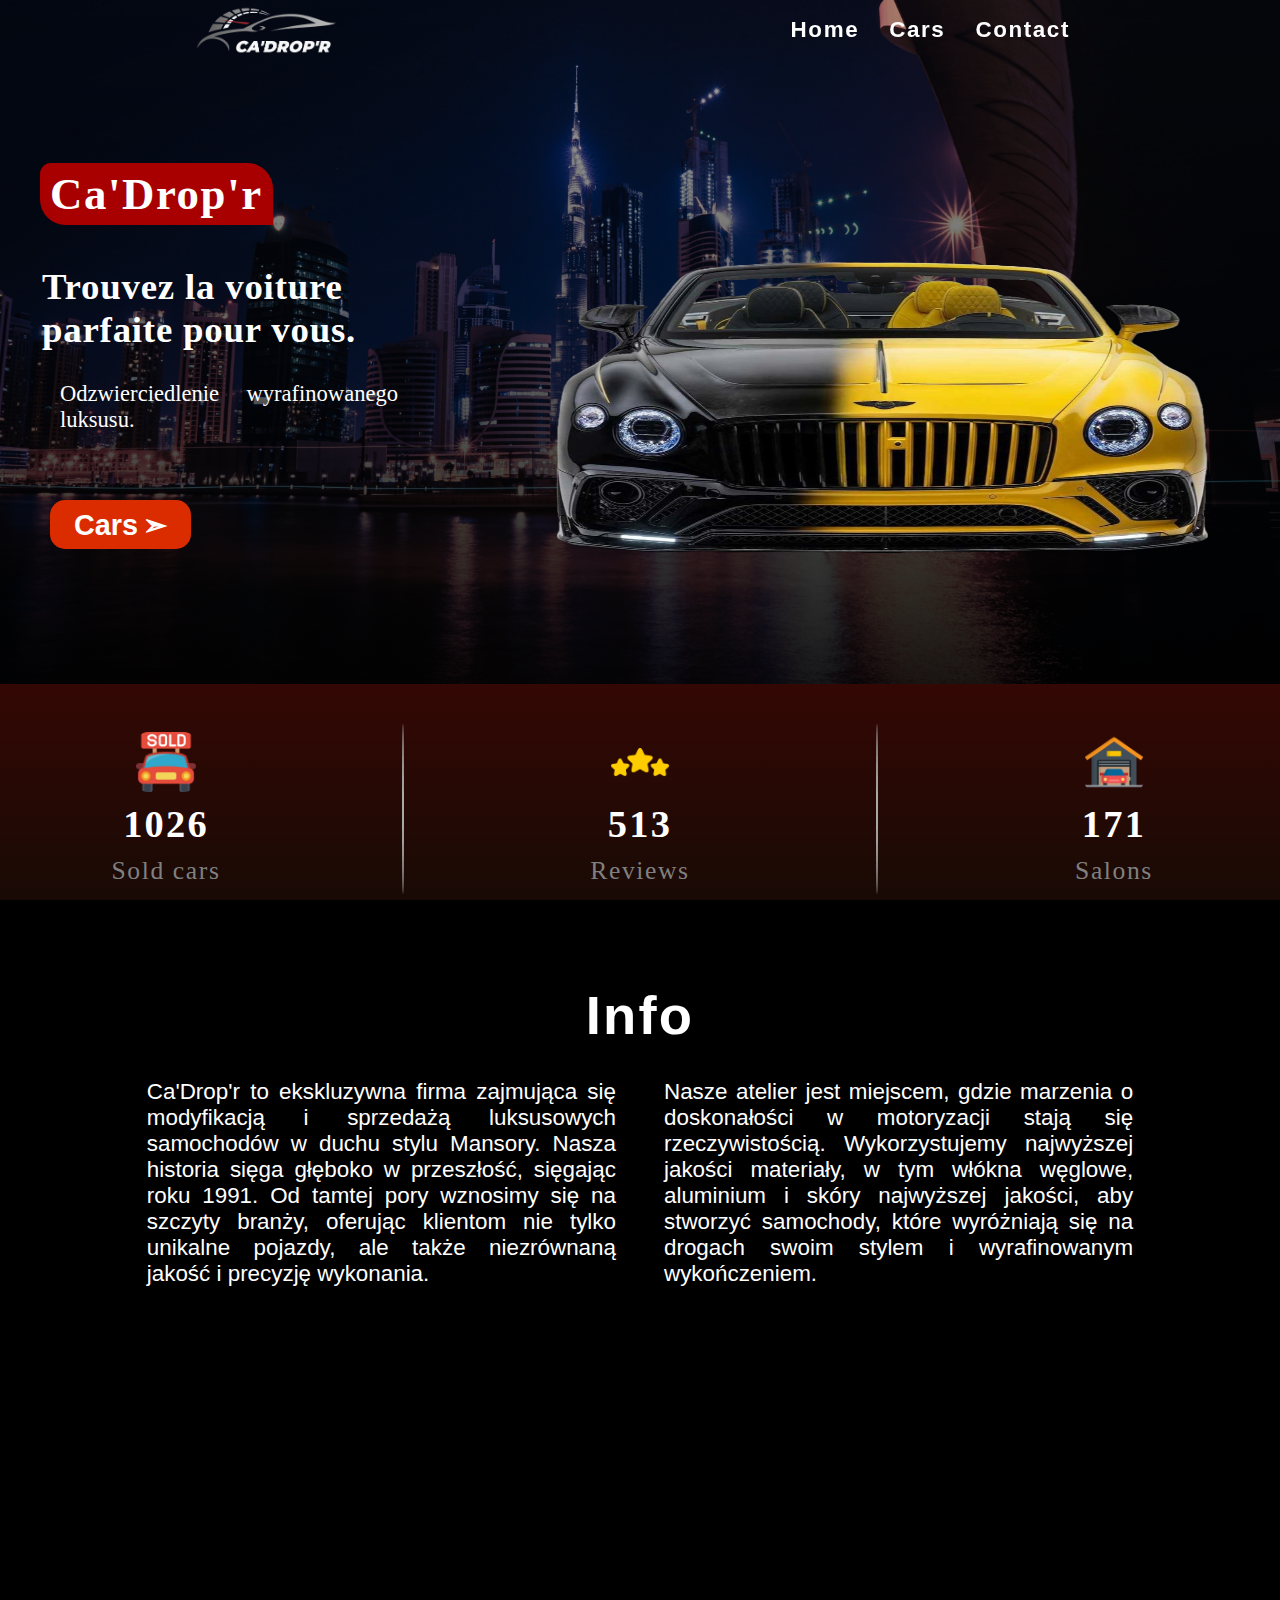
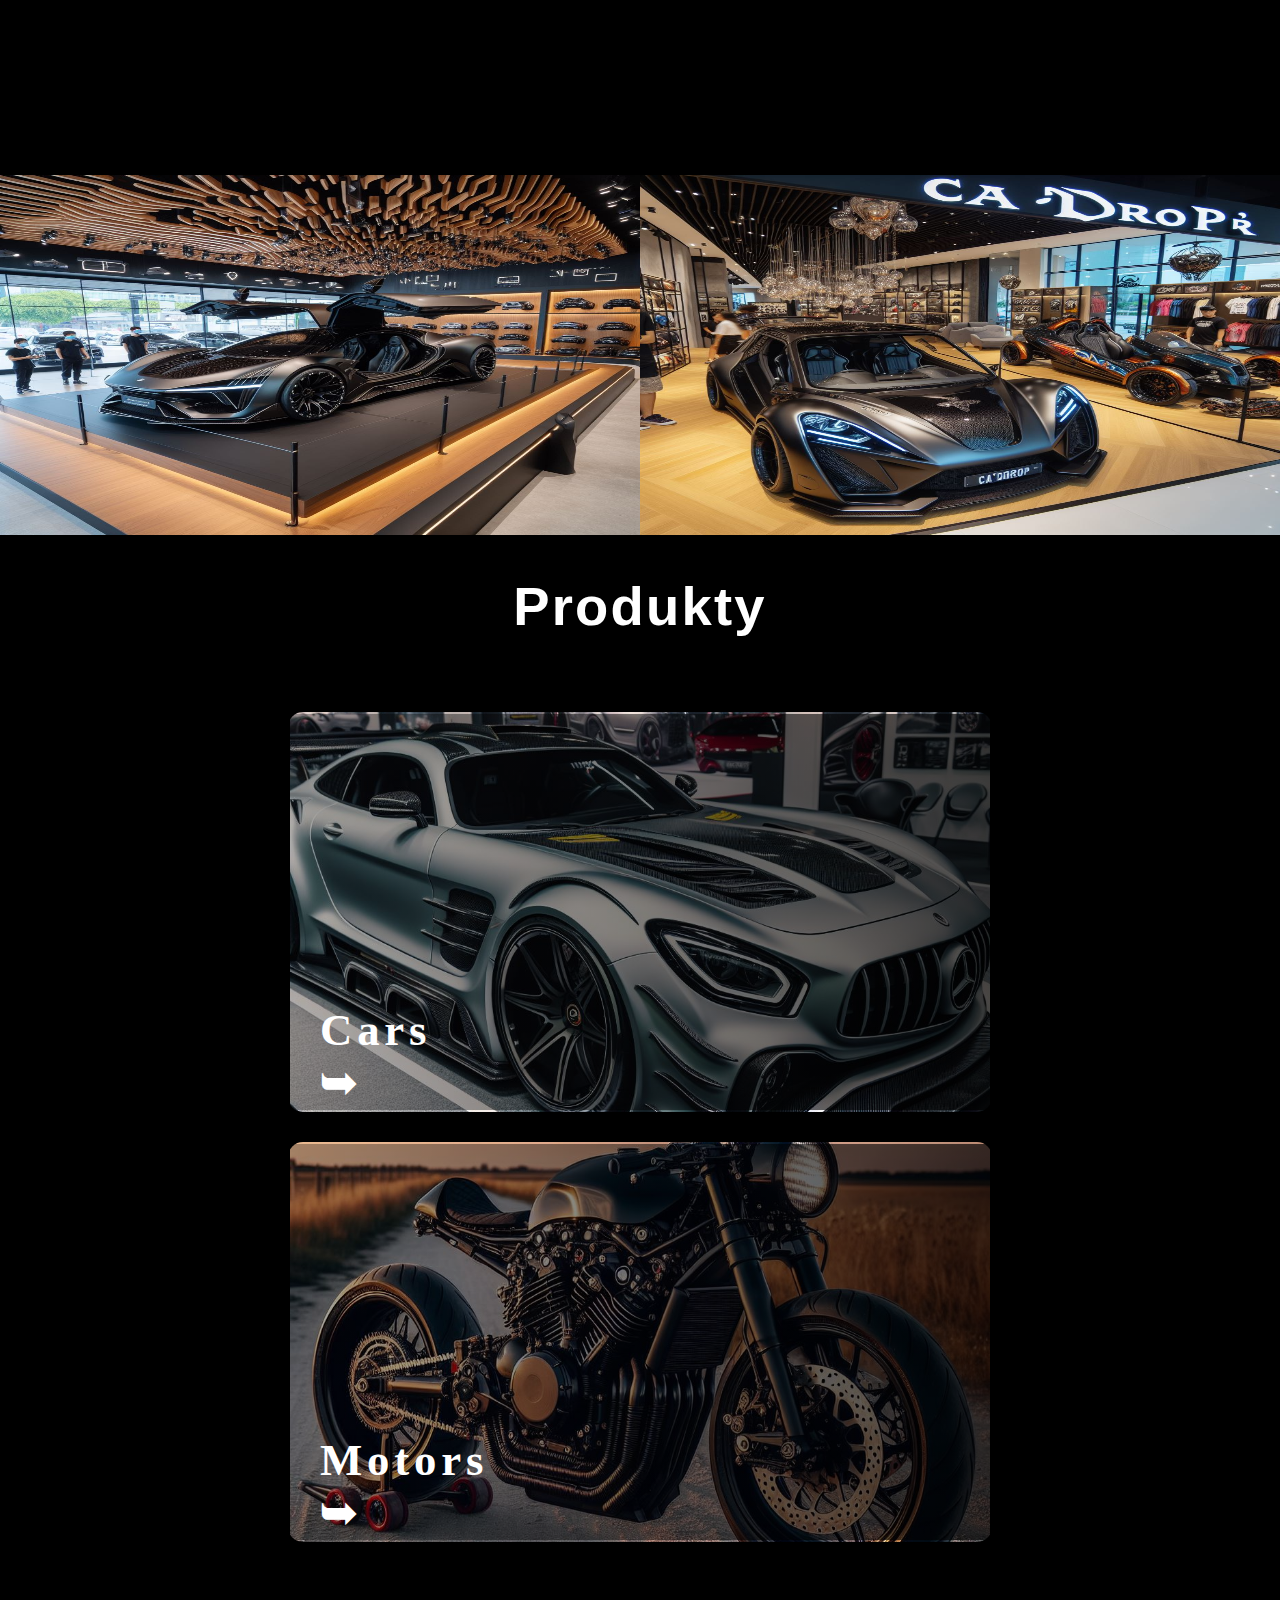
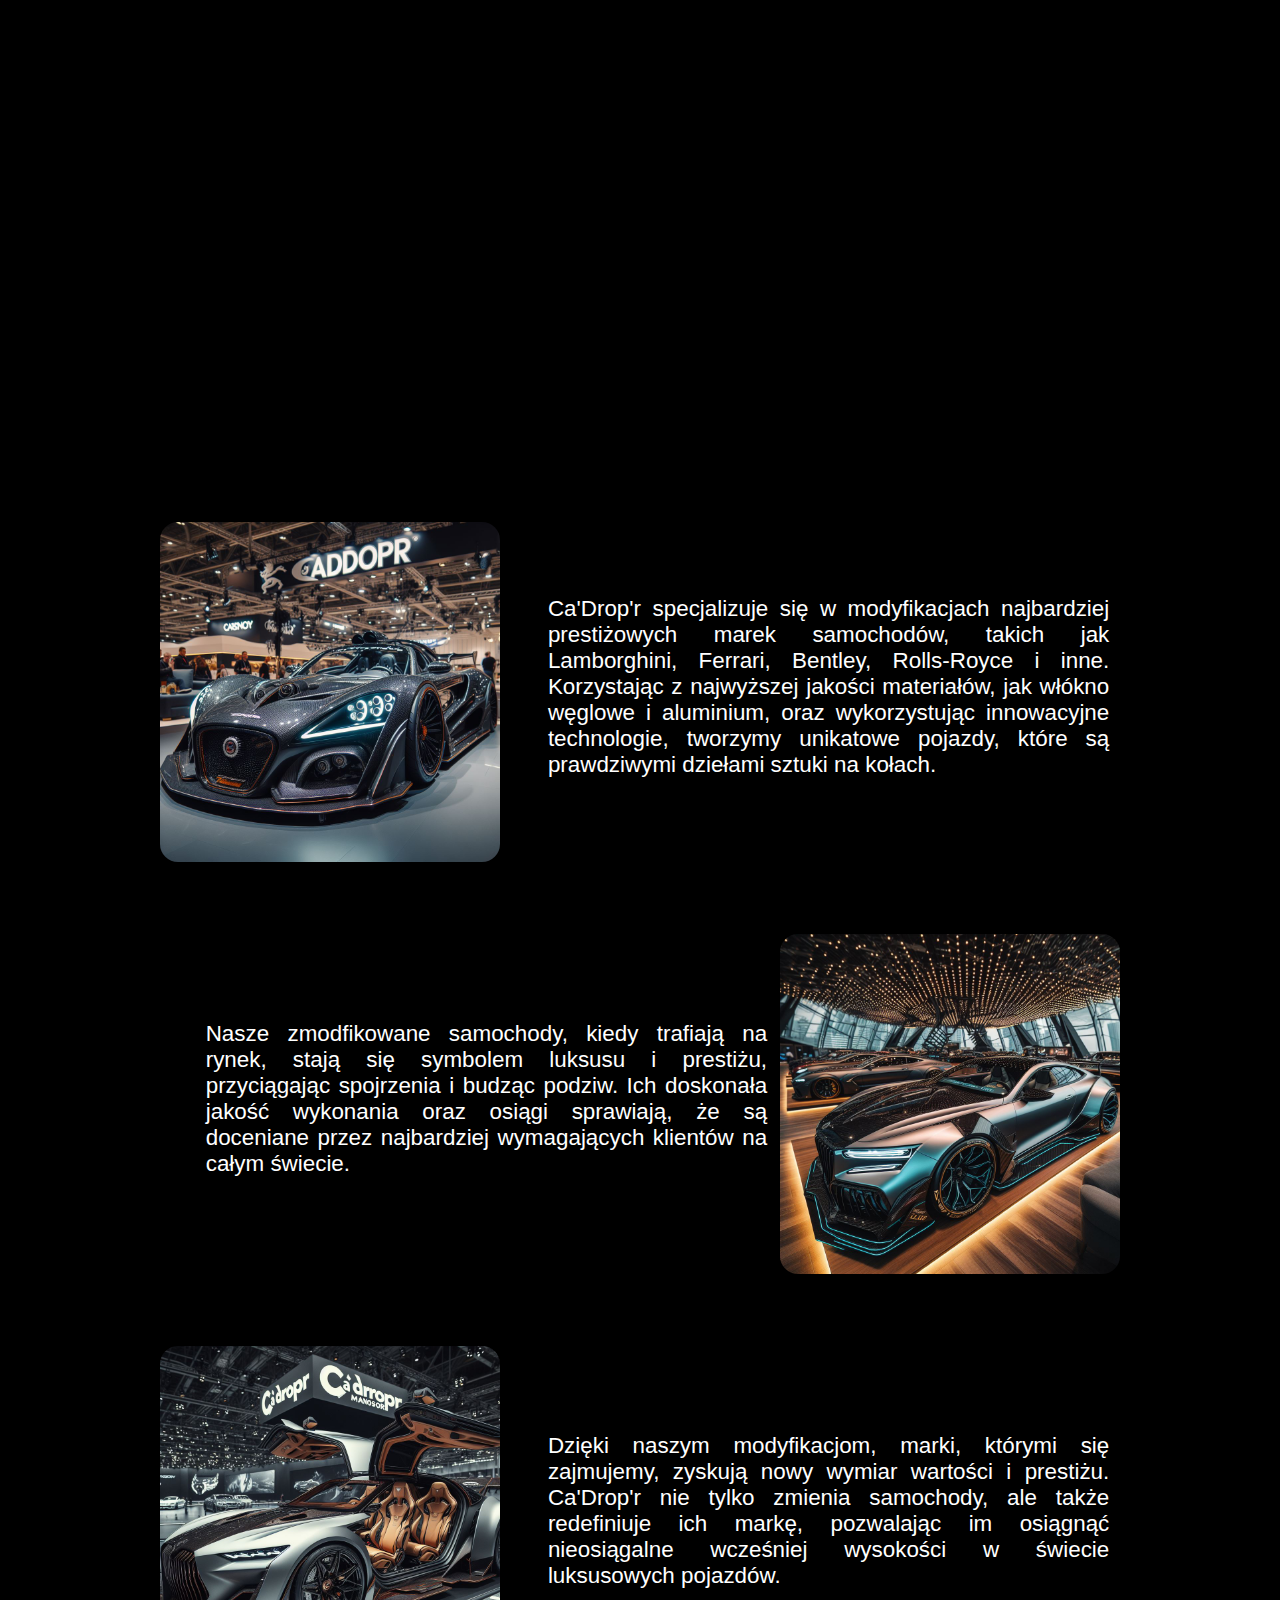
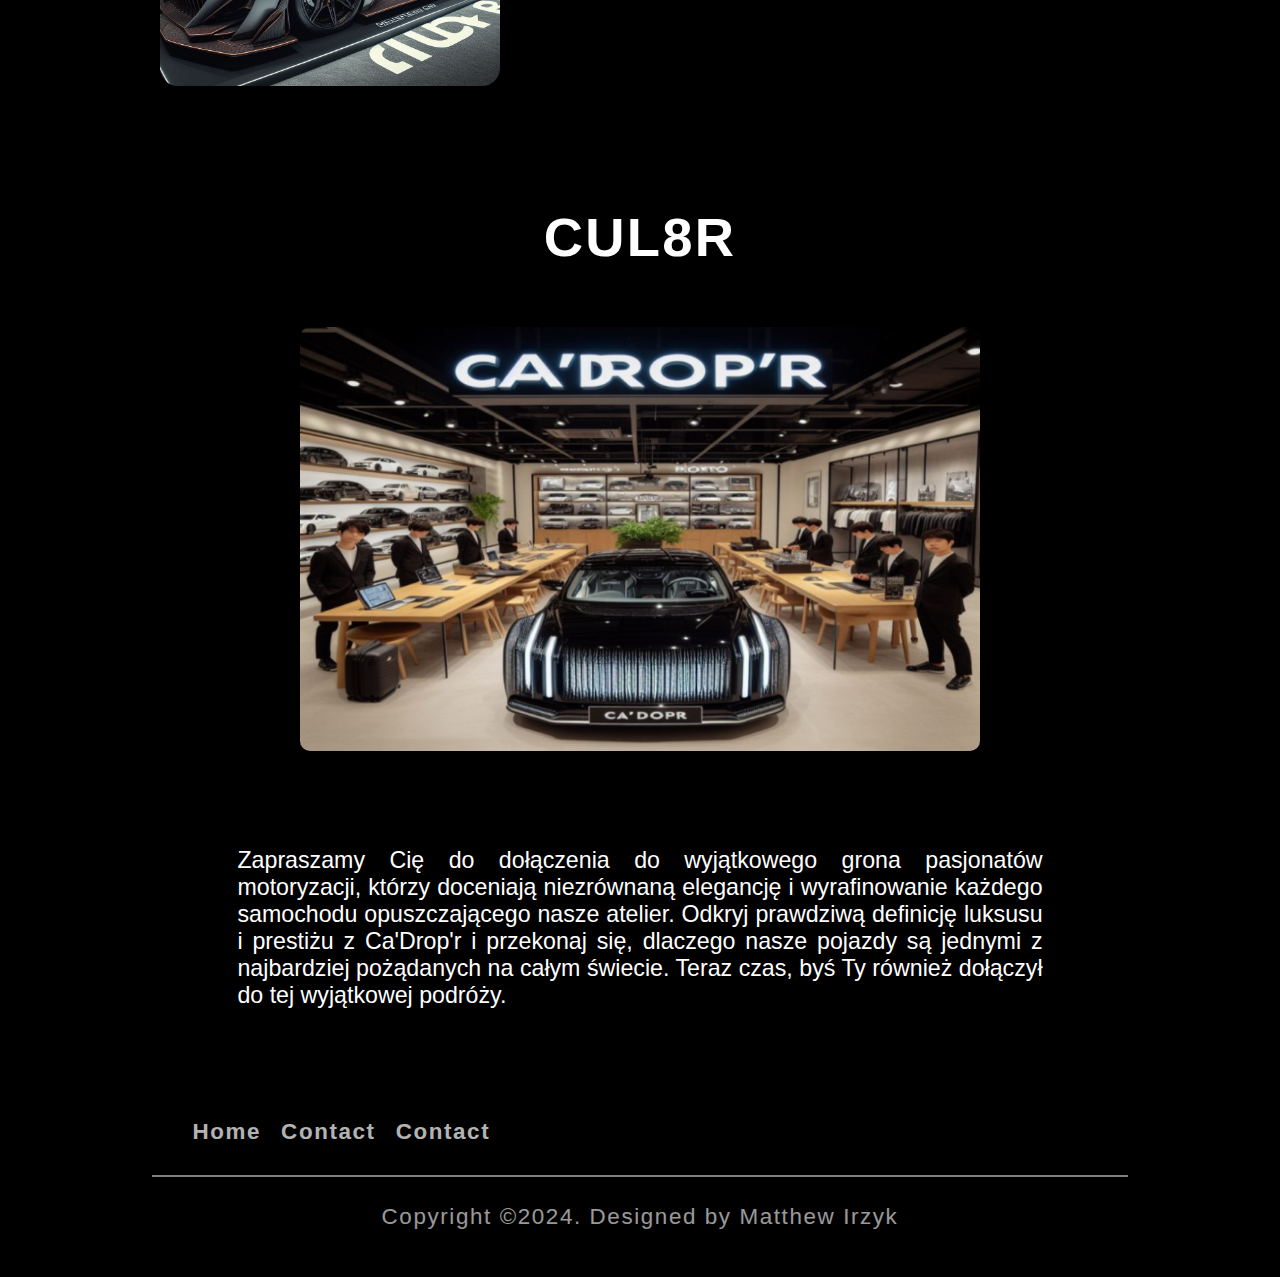
==== index.html @ cf21bd08 "Add new files" ====
<!DOCTYPE html>
<html lang="en">
<head>
    <meta charset="UTF-8">
    <meta name="viewport" content="width=device-width, initial-scale=1.0">
    <title>Ca'Drop'r</title>
    <link rel="stylesheet" href="./css/style.css">
    <link rel="stylesheet" href="./css/styleresp.css">
    <link rel="stylesheet" href="https://cdnjs.cloudflare.com/ajax/libs/font-awesome/6.4.0/css/all.min.css" integrity="sha512-iecdLmaskl7CVkqkXNQ/ZH/XLlvWZOJyj7Yy7tcenmpD1ypASozpmT/E0iPtmFIB46ZmdtAc9eNBvH0H/ZpiBw==" crossorigin="anonymous" referrerpolicy="no-referrer">
    <link rel="stylesheet" href="https://cdn.jsdelivr.net/npm/swiper@11/swiper-bundle.min.css" />
    <link rel="icon" href="./img/speedometer.png" type="image/icon">
</head>
<body>
    <div class="container">
        <header>
            <div class="in-header" id="new-heder">
                <div class="logo">
                    <a href="#"><img src="./img/wepik-modern-gradient-silver-car-service-logo-20240429182452XSgw.png" alt="loogoo"></a>
                </div>
                <nav>
                    <ul>
                        <li><a href="#baner">Home</a></li>
                        <li><a href="./samochdy/cars.html" target="_blank" rel="noopener noreferrer">Cars</a></li>
                        <li><a href="./contact/contact.html" target="_blank" rel="noopener noreferrer">Contact</a></li>
                    </ul>
                </nav>
            </div>
        </header>
        <main>
            <section id="baner">
                <div class="text-contr">
                    <h1>Ca'Drop'r</h1>
                    <h3>Trouvez la voiture parfaite pour vous.</h3>
                    <p>
                        Odzwierciedlenie wyrafinowanego luksusu.
                    </p>
                    <button><a href="./samochdy/cars.html"><span style="margin-right: 5px;">Cars</span>&#10147;</a></button>
                </div>
                <div class="cars-contr">
                    <div class="swiper mySwiper">
                        <div class="swiper-wrapper">
                          <div class="swiper-slide"><img src="./img/cars/Remove background project (5).png" alt="car" class="imgg" title="Źródło: https://www.motor1.com/news/626889/bentley-continental-gtc-mansory-vitesse/"></div>
                          <div class="swiper-slide"><img src="./img/cars/Remove background project (4).png" alt="car" class="imgg" title="Źródło: https://www.motor1.com/photos/824286/mercedes-maybach-s-class-by-mansory/#6771975_mercedes-maybach-s-class-by-mansory"></div>
                          <div class="swiper-slide"><img src="./img/cars/Remove background project (3).png" alt="car" class="imgg" title="Źródło: https://www.motor1.com/news/677776/porsche-911-turbo-s-mansory-body-kit-900-hp/"></div>
                          <div class="swiper-slide"><img src="./img/cars/Remove background project (2).png" alt="car" class="imgg" title="Źródło: https://www.motor1.com/photos/849678/mansory-mercedes-amg-sl63/#7188482_mansory-mercedes-amg-sl63"></div>
                          <div class="swiper-slide"><img src="./img/cars/Remove background project (1).png" alt="car" class="imgg" title="Źródło: https://www.motor1.com/photos/849002/mansory-mercedes-amg-gt63-s-e-performance/#7179488_mansory-mercedes-amg-gt63-s-e-performance"></div>
                          <div class="swiper-slide"><img src="./img/cars/Remove background project.png" alt="car" title="Źródło: https://www.motor1.com/photos/847639/mansory-gronos-coupe-evo-c-mercedes-benz-g-class/#7160563_mansory-gronos-coupe-evo-c-mercedes-benz-g-class"></div>
                        </div>
                    </div>
                </div>
            </section>
            <section id="opis">
                <div class="card-exp">
                    <img src="./img/sold.png" alt="icon">
                    <h1 data-target="3647" class="obc-liczb"></h1>
                    <p>sold cars</p>
                </div>
                <span class="line"></span>
                <div class="card-exp">
                    <img src="./img/star-rating.png" alt="icon">
                    <h1 data-target="1471" class="obc-liczb"></h1>
                    <p>reviews</p>
                </div>
                <span class="line"></span>
                <div class="card-exp">
                    <img src="./img/garage.png" alt="icon">
                    <h1 data-target="173" class="obc-liczb"></h1>
                    <p>salons</p>
                </div>
            </section>
            <section id="opis-2">
                <div class="text-contr-2">
                    <iframe width="580" height="335" style="border-radius: 20px; margin-right: 2.1rem;" src="https://www.youtube.com/embed/uajOhQrhIsw?si=aC0SCKJMmQiLfGzF" title="YouTube video player" frameborder="0" allow="accelerometer; autoplay; clipboard-write; encrypted-media; gyroscope; picture-in-picture; web-share" referrerpolicy="strict-origin-when-cross-origin" allowfullscreen></iframe>
                    <div class="right-opis">
                        <div class="title">
                            <h1>Info</h1>
                        </div>
                        <div class="opis-place-r">
                            <div class="frst-txt">
                                <p>Ca'Drop'r to ekskluzywna firma zajmująca się modyfikacją i sprzedażą luksusowych samochodów w duchu stylu Mansory. 
                                    Nasza historia sięga głęboko w przeszłość, sięgając roku 1991. Od tamtej pory wznosimy się na szczyty branży, 
                                    oferując klientom nie tylko unikalne pojazdy, ale także niezrównaną jakość i precyzję wykonania.
                                </p>
                            </div>
                            <div class="secnd-txt">
                                <p>Nasze atelier jest miejscem, gdzie marzenia o doskonałości w motoryzacji stają się rzeczywistością. 
                                    Wykorzystujemy najwyższej jakości materiały, w tym włókna węglowe, aluminium i skóry najwyższej jakości, 
                                    aby stworzyć samochody, które wyróżniają się na drogach swoim stylem i wyrafinowanym wykończeniem.
                                </p>
                            </div>
                        </div>
                    </div>
                </div>
            </section>
            <section id="photo-see">
                <div class="photo-cnt-aut">
                    <img src="./img/crdr1.jpg" alt="car">
                    <img src="./img/crdr2.jpg" alt="car">
                    <img src="./img/crdr4.jpg" alt="car" class="car-photo-w">
                </div>
            </section>
            <section id="products">
                <div class="title">
                    <h1>Produkty</h1>
                </div>
                <div class="card-produkt">
                    <div class="card-car c-c-1">
                        <a href="./samochdy/cars.html" target="_blank" rel="noopener noreferrer">
                            <h1>Cars <br>&#10149;</h1>
                        </a>
                    </div>
                    <div class="card-car c-c-2">
                        <a href="./loading/load.html" target="_blank" rel="noopener noreferrer">
                            <h1>Motors <br>&#10149;</h1>
                        </a>
                    </div>
                </div>
            </section>
            <section id="stck-phot"></section>
            <section id="opis-gl">
                <div class="op-ct-cont">
                    <div class="imge">
                        <img src="./img/cardropr11.jpg" alt="car">
                    </div>
                    <div class="texte">
                        <p>
                            Ca'Drop'r specjalizuje się w modyfikacjach najbardziej prestiżowych marek samochodów,
                            takich jak Lamborghini, Ferrari, Bentley, Rolls-Royce i inne. Korzystając z najwyższej 
                            jakości materiałów, jak włókno węglowe i aluminium, oraz wykorzystując innowacyjne technologie, 
                            tworzymy unikatowe pojazdy, które są prawdziwymi dziełami sztuki na kołach.
                        </p>
                    </div>
                </div>
                <div class="op-ct-cont op-ct-c-revers">
                    <div class="texte">
                        <p>
                            Nasze zmodfikowane samochody, kiedy trafiają na rynek, 
                            stają się symbolem luksusu i prestiżu, przyciągając spojrzenia i budząc podziw. 
                            Ich doskonała jakość wykonania oraz osiągi sprawiają, że są doceniane przez 
                            najbardziej wymagających klientów na całym świecie.
                        </p>
                    </div>
                    <div class="imge">
                        <img src="./img/cardropr12.jpg" alt="car">
                    </div>
                </div>
                <div class="op-ct-cont">
                    <div class="imge">
                        <img src="./img/cardropr13.jpg" alt="car">
                    </div>
                    <div class="texte">
                        <p>
                            Dzięki naszym modyfikacjom, marki, którymi się zajmujemy, zyskują nowy wymiar wartości i prestiżu. 
                            Ca'Drop'r nie tylko zmienia samochody, ale także redefiniuje ich markę, pozwalając im osiągnąć nieosiągalne
                             wcześniej wysokości w świecie luksusowych pojazdów.
                        </p>
                    </div>
                </div>
            </section>
            <section id="opis-2" class="oth-bck-o-2">
                <div class="title">
                    <h1>CUL8R</h1>
                </div>
                <div class="text-contr-2" style="gap: 6rem;">
                    <div class="frst-txt thrt-txt">
                        <p style="font-size: 1.45rem;">Zapraszamy Cię do dołączenia do wyjątkowego grona pasjonatów motoryzacji, 
                            którzy doceniają niezrównaną elegancję i wyrafinowanie każdego samochodu opuszczającego nasze atelier.
                             Odkryj prawdziwą definicję luksusu i prestiżu z Ca'Drop'r i przekonaj się, dlaczego nasze pojazdy są 
                             jednymi z najbardziej pożądanych na całym świecie. Teraz czas, byś Ty również dołączył do tej wyjątkowej 
                             podróży.
                        </p>
                    </div>
                    <div class="img-ctr-2">
                        <img src="./img/crdr3.jpg" alt="us">
                    </div>
                </div>
            </section>
        </main>
        <footer id="foter">
            <div class="navigation-row">
                <div class="navigation-f">
                    <ul>
                        <li><a href="#baner">Home</a></li>
                        <li><a href="./samochdy/cars.html" target="_blank" rel="noopener noreferrer">Contact</a></li>
                        <li><a href="./contact/contact.html" target="_blank" rel="noopener noreferrer">Contact</a></li>
                    </ul>
                </div>
                <div class="socials">
                    <a href="https://pl-pl.facebook.com/" target="_blank" rel="noopener noreferrer"><i class="fa-brands fa-facebook"></i></a>
                    <a href="https://www.instagram.com/matih3w/" target="_blank" rel="noopener noreferrer"><i class="fa-brands fa-instagram"></i></a>
                    <a href="https://github.com/MattH3w123" target="_blank" rel="noopener noreferrer"><i class="fa-brands fa-github"></i></a>
                </div>
            </div>
            <div class="copyright">
                <hr>
                <p>Copyright &#169;2024. Designed by Matthew Irzyk</p>
            </div>
        </footer>
    </div>
    <script src="https://cdn.jsdelivr.net/npm/swiper@11/swiper-bundle.min.js"></script>
    <script>
        var swiper = new Swiper(".mySwiper", {
            spaceBetween: 30,
            centeredSlides: true,
            loop: true,
            autoplay: {
                delay: 2500,
                disableOnInteraction: false,
            },
        });

        window.addEventListener("scroll", function() {
        var heder = document.getElementById("new-heder");
        var scrollPosition = window.scrollY;
        
            if (scrollPosition > 70) {
                heder.classList.add("better-h");
            } else {
                    heder.classList.remove("better-h");
            }
        });
        
        document.addEventListener("DOMContentLoaded", function() {
            const counters = document.querySelectorAll('.obc-liczb');
            const speed = 700;

            counters.forEach(counter => {
                const updateCount = () => {
                    const target = +counter.getAttribute('data-target');
                    const count = +counter.innerText;

                    const inc = target / speed;

                    if (count < target) {
                        counter.innerText = Math.ceil(count + inc);
                        setTimeout(updateCount, 1);
                    } else {
                        counter.innerText = target;
                    }
                };

                updateCount();
            });
        });

        var imggL = document.querySelectorAll("imgg");

        imggL.forEach(function(imgg, index) {
            imgg.addEventListener("mouseover", function() {
                setTimeout(function() {
                    imgg.title = title[index];
                }, 1);
            });

            imgg.addEventListener("mouseout", function() {
            imgg.title = "";
            });
        });
    </script>
</body>
</html>
---- css/style.css ----
* {
    padding: 0;
    margin: 0;
    box-sizing: border-box;
}

html {
    scroll-behavior: smooth;
    overflow-x: hidden;
}

::-webkit-scrollbar {
    width: 8px;
}

::-webkit-scrollbar-track {
    background-color: black;
    box-shadow: inset 0 0 6px grey;
}

::-webkit-scrollbar-thumb {
    background-color: rgb(75, 75, 75);
    border-radius: 10px;
}

::-webkit-scrollbar-thumb:hover {
    background-color: rgb(151, 151, 151);
}

body {
    background-color: rgb(0, 0, 0);
}

.conatiner {
    width: 100%;
    height: 100vh;
}

header {
    width: 100%;
    height: 60px;
    display: flex;
    justify-content: center;
    align-items: center;
    gap: 50px;
    z-index: 999;
    position: fixed;
    top: 0;
}

.in-header {
    width: 100%;
    height: 60px;
    display: flex;
    justify-content: space-around;
    align-items: center;
    gap: 50px;
    background-color: transparent;
    padding: 0px 1px;
    transition: .3s ease;
}

.better-h {
    width: 65%;
    margin: 16px 0px 0px 0px;
    justify-content: space-between;
    padding: 0px 100px;
    border-radius: 24px;
    background-color: rgba(0, 0, 0, .7);
    backdrop-filter: saturate(180%) blur(4px);
}

.logo a img {
    display: block;
    width: auto;
    height: 50px;
    margin: 5px 0px;
    position: relative;
    object-position: center;
    opacity: 1;
    transition: .27s ease;
}

.logo a img:hover {
    opacity: .7;
}

nav ul {
    width: auto;
    height: auto;
    display: flex;
    justify-content: center;
    align-items: center;
}

nav ul li {
    list-style: none;
}

nav ul li a {
    font-family: 'Poppins', sans-serif;
    width: auto;
    height: 60px;
    padding: 0px 15px;
    display: flex;
    justify-content: center;
    align-items: center;
    font-size: 1.4rem;
    font-weight: 600;
    letter-spacing: .1rem;
    color: white;
    background-color: transparent;
    transition: all .3s ease-in;
    opacity: 1;
    text-decoration: none;
}

nav ul li a:hover {
    opacity: .8;
    background-color: rgba(0, 0, 0, .6);
}

main {
    width: 100%;
    height: auto;
}

section {
    width: 100%;
    min-height: 30vh;
    display: flex;
    flex-direction: column;
    justify-content: center;
    align-items: center;
    padding: 40px 0px 30px 0px;
}

section#baner {
    height: 76vh;
    display: flex;
    flex-direction: row;
    justify-content: center;
    align-items: center;
    padding: 60px 20px 40px 20px;
    gap: 90px;
    background: linear-gradient(to bottom, rgba(0, 0, 0, .3), rgba(0, 0, 0, .89)), url(../img/luxury.jpg);
    background-position: center 56%;
    background-repeat: no-repeat;
    background-size: cover;
    position: relative;
}

.text-contr {
    width: 29rem;
    height: auto;
    display: flex;
    flex-direction: column;
    justify-content: center;
    align-items: flex-start;
    gap: 10px;
    background-color: transparent;
    padding: 30px 20px;
}

.text-contr h1 {
    color: white;
    font-weight: 600;
    font-size: 2.8rem;
    letter-spacing: .1rem;
    padding: 5px 10px;
    background-color: rgb(168, 0, 0);
    border-radius: .7rem 1.6rem 0rem 1.6rem;
    margin-bottom: 30px;
}

.text-contr h3 {
    color: white;
    padding: 0px 0px 20px 2px;
    font-size: 2.3rem;
    font-weight: 600;
    letter-spacing: 0.05rem;
}

.text-contr p {
    color: rgb(255, 255, 255);
    font-weight: 500;
    font-size: 1.41rem;
    text-align: justify;
    padding: 0px 0px 25px 20px;
}

.text-contr button {
    width: auto;
    height: auto;
    border: none;
    outline: none;
    border-radius: 10px 23px 19px 15px;
    margin: 40px 0px 0px 10px;
    align-items: center;
    background-color: transparent;
}

.text-contr button a {
    width: 100%;
    height: 100%;
    text-decoration: none;
    padding: .55rem 1.5rem;
    color: white;
    background-color: rgb(219, 44, 0);
    border-radius: 15px 15px 15px 15px;
    opacity: 1;
    font-size: 1.8rem;
    font-weight: 600;
    transition: .1s ease-in;
}

.text-contr button a:hover {
    background-color: rgb(124, 25, 0);
    border-radius: 0px 35px 0px 35px;
}

.cars-contr {
    width: 47rem;
    height: 28rem;
    display: flex;
    justify-content: end;
    align-items: center;
    margin-top: 80px;
}

.swiper {
    width: 93%;
    height: 100%;
    border-radius: 10px;
}

.swiper-slide img {
    display: block;
    width: 100%;
    height: 100%;
    object-position: center;
    border-radius: 10px;
    transform: scale(1.05);
}

section#opis {
    background: linear-gradient(to bottom,  #870000, #190a05);
    background-attachment: fixed;
    display: flex;
    flex-direction: row;
    justify-content: center;
    align-items: center;
    gap: 7rem;
    min-height: 20vh;
}

.card-exp {
    width: 15.5rem;
    height: auto;
    display: flex;
    justify-content: center;
    flex-direction: column;
    align-items: center;
    gap: 10px;
}

.card-exp img {
    display: block;
    width: auto;
    height: 60px;
    border-radius: 20%;
    position: relative;
    object-position: center;
}

.card-exp .obc-liczb {
    color: white;
    font-size: 2.4rem;
    font-weight: 600;
    letter-spacing: .14rem;
    animation: count 2s ease-in-out forwards;
}

@keyframes count {
    from {
        opacity: 0;
    }
    to {
        opacity: 1;
    }
}


.card-exp p {
    color: grey;
    font-size: 1.6rem;
    letter-spacing: .1rem;
}

.card-exp p::first-letter {
    text-transform: uppercase;
}

span.line {
    height: 170px;
    border: 1px solid rgb(168, 168, 168);
    width: 1px;
    border-radius: 50%;
}

section#opis-2 {
    background: linear-gradient(to bottom,  #870000, #190a05);
    background-repeat: no-repeat;
    background-size: cover;
    background-attachment: fixed;
    display: flex;
    flex-direction: column;
    justify-content: flex-start;
    align-items: center;
    gap: 3rem;
    min-height: 50vh;
}

.oth-bck-o-2 {
    background: linear-gradient(to bottom, rgba(0, 0, 0, .3), rgba(0, 0, 0, .5)), url(../img/17569318_SL_092920_35860_04.jpg);
    background-position: center;
    background-repeat: no-repeat;
    background-size: cover;
    position: relative;
}

.right-opis {
    width: 55%;
    height: auto;
    display: flex;
    justify-content: center;
    flex-direction: column;
    align-items: center;
    gap: 2rem;
    padding: 10px;
}

.opis-place-r {
    width: 100%;
    height: auto;
    display: flex;
    flex-direction: row;
    justify-content: center;
    align-items: center;
    gap: 3rem;
}

.title {
    color: white;
    font-size: 1.7rem;
    font-weight: 600;
    letter-spacing: .14rem;
    font-family: 'Poppins', sans-serif;
}

.text-contr-2 {
    width: auto;
    height: auto;
    display: flex;
    flex-direction: row;
    justify-content: center;
    align-items: center;
    gap: 3rem;
    padding: 10px 11px;
}

.text-contr-2 .thrt-txt {
    width: 33%;
}


.frst-txt, .secnd-txt p {
    color: rgb(255, 255, 255);
    font-size: 1.4rem;
    text-align: justify;
    font-family: 'Poppins', sans-serif;
}

.frst-txt, .secnd-txt {
    height: auto;
    width: 49%;
}

.img-ctr-2 {
    width: 32%;
    height: auto;
    display: flex;
    justify-content: center;
    align-items: center;
}

.img-ctr-2 img {
    position: relative;
    object-fit: cover;
    object-position: center;
    width: 100%;
    height: auto;
    display: block;
    border-radius: 10px;
    box-shadow: rgba(0, 0, 0, 0.15) 1.95px 1.95px 2.6px;
    transition: .3s ease;
}

.img-ctr-2 img:hover {
    transform: scale(1.05);
}

section#stck-phot {
    height: 50vh;
    background: linear-gradient(to bottom, rgba(0, 0, 0, .3), rgba(0, 0, 0, .6)), url(../img/mnacrard.jpg);
    background-position: center;
    background-repeat: no-repeat;
    background-size: cover;
    position: relative;
    background-attachment: fixed;
}

section#products {
    min-height: 60vh;
    background: linear-gradient(to bottom, rgba(0, 0, 0, .3), rgba(0, 0, 0, .6)), url(../img/bmw-m4-headlight.jpg);
    background-position: center;
    background-repeat: no-repeat;
    background-size: cover;
    position: relative;
    background-attachment: fixed;
    display: flex;
    gap: 4rem;
    flex-direction: column;
    justify-content: flex-start;
    align-items: center;
}

.card-produkt {
    width: 80rem;
    min-height: 10rem;
    padding: 10px 5px 30px 5px;
    display: grid;
    grid-template-columns: auto auto;
    grid-gap: 10px 140px;
    justify-content: center;
    align-items: center;
}

.card-car a {
    width: 38rem;
    min-height: 400px;
    border-radius: 15px;
    border: 2px solid transparent;
    display: flex;
    flex-direction: column;
    justify-content: flex-end;
    align-items: flex-start;
    gap: 5px;
    overflow: hidden;
    transition: all .24s ease-in-out;
    text-decoration: none;
}

.c-c-1 a {
    background: linear-gradient(to right, rgba(0, 0, 0, .3), rgba(0, 0, 0, .7)), url(../img/carar.jpg);
    background-position: center;
    background-repeat: no-repeat;
    background-size: cover;
    position: relative;
}


.c-c-2 a {
    background: linear-gradient(to right, rgba(0, 0, 0, .3), rgba(0, 0, 0, .7)), url(../img/mototro.jpg);
    background-position: center;
    background-repeat: no-repeat;
    background-size: cover;
    position: relative;
}

.card-car a:hover {
    border: 2px solid goldenrod;
    transform: scale(1.05);
}

.card-car a::before,
.card-car a::after {
    content: '';
    position: absolute;
    width: 100%;
    height: auto;
    pointer-events: none;
    z-index: -1;
}

.card-car a::before {
    top: 0;
    left: 0;
    background: inherit;
    border-radius: inherit;
    transform: scale(1);
    transition: transform 0.24s ease-in-out;
}

.card-car a:hover::before {
    transform: scale(1.05);
}

.card-car a::after {
    top: 0;
    left: 0;
    background: inherit;
    border-radius: inherit;
}

/*.card-car a img {
    width: 100%;
    height: 190px;
    display: block;
    position: relative;
    object-position: center;
    object-fit: cover;
    border-radius: 15px;
}*/

.card-car a h1 {
    color: rgb(255, 255, 255);
    font-size: 2.8rem;
    font-weight: 600;
    padding: 20px 0px 1px 30px;
    letter-spacing: .3rem;
    position: relative;
    z-index: 1;
}

.card-car a p {
    color: rgb(255, 255, 255);
    font-size: 1.8rem;
    padding: 0px 0px 10px 35px;
    text-align: justify;
    position: relative;
    z-index: 1;
}

section#photo-see {
    width: 100%;
    height: 40vh;
    display: flex;
    justify-content: center;
    align-items: center;
    background-color: #0a0402;
    overflow: hidden;
    padding: 0;
}

.photo-cnt-aut {
    width: 100%;
    height: 100%;
    display: grid;
    grid-template-columns: auto auto auto;
    align-items: center;
}

.photo-cnt-aut img {
    width: 100%;
    height: 40vh;
    display: block;
    object-position: center;
    position: relative;
    transition: all .25s ease-in;
}

.photo-cnt-aut img:hover {
    opacity: .8;
}


section#opis-gl {
    width: 100%;
    height: auto;
    gap: 2rem;
    padding: 50px 0px 60px 0px;
    background: linear-gradient(to bottom, rgba(0, 0, 0, .3), rgba(0, 0, 0, .8)), url(../img/golbal.jpg);
    background-position: center;
    background-repeat: no-repeat;
    background-size: cover;
    background-attachment: fixed;
    position: relative;
}

.op-ct-cont {
    display: flex;
    justify-content: center;
    align-items: center;
    gap: 1.5rem;
    width: 70%;
    height: auto;
    padding: 10px 15px;
}

.op-ct-cont .imge {
    width: 30%;
    height: 340px;
    display: flex;
    justify-content: center;
    align-items: center;
    margin: 10px;
}

.op-ct-cont .imge img {
    display: block;
    width: auto;
    height: 100%;
    position: relative;
    object-position: center;
    border-radius: 18px;
    transition: all .3s ease-in-out;
}

.op-ct-cont .imge img:hover {
    transform: scale(1.02);
}

.op-ct-cont .texte {
    width: 60%;
    height: auto;
    display: flex;
    flex-direction: column;
    justify-content: center;
    align-items: baseline;
    gap: .8rem;

}

.op-ct-cont .texte h1 {
    color: rgb(255, 255, 255);
    font-size: 1.99rem;
    font-weight: 600;
    padding: 20px 0px 1px 30px;
    letter-spacing: .3rem;
    position: relative;
    z-index: 1;
    font-family: 'Poppins', sans-serif;
}

.op-ct-cont .texte p {
    color: rgb(255, 255, 255);
    font-size: 1.4rem;
    padding: 0px 0px 10px 35px;
    text-align: justify;
    position: relative;
    z-index: 1;
    font-family: 'Poppins', sans-serif;
}

footer {
    background: linear-gradient(to bottom,  #870000, #190a05);
    /*background: linear-gradient(to top, #000000, #434343);*/
    background-position: center;
    background-repeat: no-repeat;
    background-size: cover;
    background-attachment: fixed;
    position: relative;
    top: 0;
    left: 0;
    overflow: hidden;
    width: 100%;
    padding-top: 60px;
    padding-left: 30px;
    padding-right: 30px;
    padding-bottom: 30px;
    min-height: 35px;
    display: flex;
    gap: 0px;
    flex-direction: column;
    justify-content: flex-end;
}

.navigation-row {
    width: 55%;
    height: auto;
    display: flex;
    flex-direction: row;
    justify-content: space-between;
    align-items: center;
    gap: 0px;
    margin: 0 auto;
    padding: 0px 0px 5px 0px;
}

.navigation-f {
    margin-top: 10px;
    margin-bottom: 5px;
}

.navigation-f ul {
    display: flex;
    justify-content: center;
    list-style: none;
    align-items: center;
}

.navigation-f ul li a {
    color: #fff;
    margin: 10px;
    text-decoration: none;
    font-family: 'Poppins', sans-serif;
    font-size: 1.4rem;
    opacity: 0.7;
    transition: all .2s ease-in;
    text-align: center;
    text-transform: normal;
    letter-spacing: .1rem;
    font-weight: 600;
}

.navigation-f ul li a:hover {
    opacity: 1;
}

.socials {
    display: flex;
    flex-direction: row;
    justify-content: center;
    gap: 15px;
}

.socials a {
    text-decoration: none;
    margin: 7px;
    border-radius: 50%;  
}

.socials a i {
    font-size: 25pt;
    color: rgb(255, 255, 255);
    opacity: 1;
    border-radius: 50%;
    transition: all .4s ease-in-out;
}

.socials a:hover i {
    color: #4e4e4e;
}

.copyright {
    margin: 15px 0px;
    text-align: center;
    display: flex;
    justify-content: center;
    flex-direction: column;
    align-items: center;
}

.copyright hr {
    display: block;
    width: 65%;
    margin: 5px auto;
    border: 1px solid rgb(255, 255, 255);
    opacity: 0.5;
}

.copyright p {
    color: #fff;
    opacity: .6;
    text-transform: normal;
    font-family: 'Poppins', sans-serif;
    letter-spacing: .1rem;
    font-weight: 500;
    font-size: 1.4rem;
    margin: 0 10px;
    padding-top: 22px;
    padding-bottom: 2px;
    cursor: context-menu;
    transition: all .3s ease-in;
    width: fit-content;
}

.copyright p:hover {
    opacity: 1;
}
---- css/styleresp.css ----
@media (max-width: 1450px) {

    .container main section#opis-2 .text-contr-2 {
        height: auto;
        display: flex;
        flex-direction: column-reverse;
        gap: 2.4rem;
    }

    .container main section#opis-2 .text-contr-2 iframe {
        width: 800px;
        height: 400px;
    }

    .container main section#opis-2 .text-contr-2  .right-opis {
        width: 70%;
    }
    .container main section#opis-2 .text-contr-2 .thrt-txt {
        width: 60%;
    }

    .container main section#opis-2 .text-contr-2 .img-ctr-2 {
        width: 50%;
    }

    .container main section#products .card-produkt {
        gap: 2rem;
    }


    .container footer .navigation-row{
        width: 75%;
    }

    .container footer .copyright hr {
        width: 80%;
    }

    .container main section#photo-see .photo-cnt-aut {
        grid-template-columns: auto auto;
    }

    .container main section#photo-see .photo-cnt-aut .car-photo-w {
        display: none;
    }

}

@media (max-width: 1300px) {

    .container main section#opis-2 .text-contr-2 iframe {
        width: 750px;
        height: 400px;
    }

    .container main section#opis-2 .text-contr-2  .right-opis {
        width: 80%;
    }
    .container main section#opis-2 .text-contr-2 .thrt-txt {
        width: 64%;
    }

    .container main section#opis-gl .op-ct-cont {
        width: 80%;
    }

    .container main section#opis-2 .text-contr-2 .img-ctr-2 {
        width: 54%;
    }

    .container main section#products .card-produkt {
        width: auto;
        grid-template-columns: auto;
        grid-gap: 30px 40px;
    }
    
    .container main section#products .card-produkt .card-car a {
        width: 44rem;
    }
}

@media (max-width: 1250px) {

    .container main section#baner {
        flex-direction: column;
        height: auto;
        gap: 2rem;
    }
   
    .container main section#baner .text-contr h1 {
        margin: 10px auto;
    }

    .container main section#baner .text-contr h3 {
        padding-bottom: 10px;
        margin: 0 auto;
        text-align: center;
    }

    .container main section#baner .text-contr p {
        display: none;
    }

    .container main section#baner .text-contr button {
        margin: 10px auto;
    }

    .container main section#baner .text-contr button a  {
        text-align: center;
        border-radius: 10px 23px 19px 15px;
        padding: .45rem 1.5rem;
    }

    .container main section#baner .cars-contr {
        margin: 40px 0px 0px 0px;
        height: 413px;
    }

    .container main section#opis {
        gap: 2rem;
    }

}

@media (max-width: 1085px) {

    .container header .better-h {
        padding: 0px 50px;
    }

    .container main section#opis-2 .text-contr-2 iframe {
        width: 710px;
        height: 390px;
    }

    .container main section#opis-2 .text-contr-2  .right-opis {
        width: 90%;
    }
    .container main section#opis-2 .text-contr-2 .thrt-txt {
        width: 69%;
    }

    .container main section#opis-gl .op-ct-cont {
        width: 90%;
    }

    .container main section#opis-2 .text-contr-2 .img-ctr-2 {
        width: 64%;
    }

    .container main section#products .card-produkt {
        width: auto;
        grid-template-columns: auto;
        grid-gap: 30px 40px;
    }
    
    .container main section#products .card-produkt .card-car a {
        width: 44rem;
    }

    .container main section#photo-see .photo-cnt-aut:nth-child(3) {
        display: none;
    }

}

@media (max-width: 950px) {

    .container header .better-h {
        width: 80%;
        padding: 0px 30px;
    }

    .container main section#opis-2 .text-contr-2 iframe {
        width: 650px;
        height: 370px;
    }

    .container main section#opis-2 .text-contr-2  .right-opis {
        width: 99%;
    }
    .container main section#opis-2 .text-contr-2 .thrt-txt {
        width: 76%;
    }

    .container main section#opis-gl .op-ct-cont {
        width: 99%;
    }

    .container main section#opis-2 .text-contr-2 .img-ctr-2 {
        width: 74%;
    }

    .container main section#photo-see {
        height: auto;
    }

    .container main section#photo-see .photo-cnt-aut {
        grid-template-columns: auto;
    }

    .container main section#photo-see .photo-cnt-aut img {
        height: 40vh;
    }
    
    .container footer .navigation-row{
        width: 85%;
    }

    .container footer .copyright hr {
        width: 90%;
    }
}

@media (max-width: 800px) {

    .container header .better-h {
        width: 85%;
        padding: 0px 10px;
    }

    .container main section#opis {
        gap: 1rem;
    }

    .container main section#opis-2 .text-contr-2 iframe {
        width: 550px;
        height: 370px;
    }

    .container main section#opis-2 .text-contr-2 .opis-place-r {
        flex-direction: column;
        gap: 2rem;
    }

    .container main section#opis-2 .text-contr-2 {
        width: auto;
    }

    .container main section#opis-2 .text-contr-2 .opis-place-r .frst-txt, .secnd-txt {
        width: 90%;
    }

    .container main section#opis-2 .text-contr-2 .right-opis {
        width: 99%;
    }
    .container main section#opis-2 .text-contr-2 .thrt-txt {
        width: 76%;
    }

    .container main section#stck-phot {
        height: 45vh;
    }

    .container main section#opis-gl .op-ct-cont {
        width: 99%;
        flex-direction: column;
    }

    .container main section#opis-gl .op-ct-c-revers {
        width: 99%;
        flex-direction: column-reverse;
    }

    .container main section#opis-gl .op-ct-cont .texte {
        width: 80%;
    }

    .container main section#opis-gl .op-ct-cont .texte h1 {
        padding: 0;
    }

    .container main section#opis-gl .op-ct-cont .texte p {
        padding: 0;
    }

    .container main section#opis-gl .op-ct-cont .imge {
        width: 70%;
        height: 220px;
    }

    .container main section#opis-2 .text-contr-2 .img-ctr-2 {
        width: 74%;
    }

    .container main section#photo-see {
        height: auto;
    }

    .container main section#photo-see .photo-cnt-aut {
        grid-template-columns: auto;
    }

    .container main section#photo-see .photo-cnt-aut img {
        height: 40vh;
    }
    
    .container main section#products .card-produkt {
        width: auto;
        grid-template-columns: auto;
        grid-gap: 30px 40px;
    }
    
    .container main section#products .card-produkt .card-car a {
        width: 40rem;
    }

    .container main section#baner .cars-contr {
        margin: 40px 0px 0px 0px;
        height: 413px;
        width: 600px;
    }

    .container footer .navigation-row{
        width: 85%;
    }

    .container footer .copyright hr {
        width: 90%;
    }
}

@media (max-width: 660px) {

    .container main section#opis-2 .text-contr-2 iframe {
        width: 460px;
        height: 310px;
    }

    .container main section#opis-2 .text-contr-2 .opis-place-r {
        flex-direction: column;
        gap: 2rem;
    }

    .container main section#opis-2 .text-contr-2 {
        width: auto;
    }

    .container main section#opis-2 .text-contr-2 .opis-place-r .frst-txt, .secnd-txt {
        width: 95%;
    }

    .container main section#opis-2 .text-contr-2 .right-opis {
        width: 99%;
    }
    .container main section#opis-2 .text-contr-2 .thrt-txt {
        width: 86%;
    }
    
    .container main section#opis-2 .text-contr-2 .img-ctr-2 {
        width: 84%;
    }

    .container main section#products .card-produkt {
        width: auto;
        grid-template-columns: auto;
        grid-gap: 30px 40px;
    }
    
    .container main section#products .card-produkt .card-car a {
        width: 33rem;
    }
    
    .container main section#opis {
        gap: .1rem;
    }

    .container footer .navigation-row {
        flex-direction: column;
        gap: .6rem;
        padding: 0;
        width: 88%;
    }

    .container footer .navigation-row .navigation-f ul li a {
        font-size: 18pt;
    }

    .container footer .navigation-row .socials a i {
        font-size: 27pt;
    }

    .container footer .navigation-row .brand-logo-rb {
        gap: 50px;
    }

    .container footer .navigation-row .brand-logo-rb a img {
        width: 60px;
        height: auto;
    }

    .container footer .copyright hr {
        width: 100%;
    }
}

@media (max-width: 500px) {
   
    .container header .in-header {
        justify-content: center;
        gap: 0;
    }

    .container header .in-header .logo a img {
        display: none;
    }

    .container header .better-h {
        width: 90%;
        padding: 0px 10px;
        align-items: center;
        justify-content: center;
        gap: 0;
    }

    .container header .better-h .logo a img {
        display: none;
    }
    
    .container main section#baner .cars-contr {
        margin: 40px 0px 0px 0px;
        height: auto;
        width: 400px;
    }

    .container main section#opis-2 .text-contr-2 iframe {
        width: 410px;
        height: 310px;
    }

    .container main section#opis-2 .text-contr-2 .opis-place-r {
        flex-direction: column;
        gap: 2rem;
    }

    .container main section#opis-2 .text-contr-2 {
        width: auto;
    }

    .container main section#opis-2 .text-contr-2 .opis-place-r .frst-txt, .secnd-txt {
        width: 95%;
    }

    .container main section#opis-2 .text-contr-2 .right-opis {
        width: 99%;
    }
    .container main section#opis-2 .text-contr-2 .thrt-txt {
        width: 96%;
    }
    
    .container main section#opis-2 .text-contr-2 .img-ctr-2 {
        width: 94%;
    }

    .container main section#products .card-produkt {
        width: auto;
        grid-template-columns: auto;
        grid-gap: 30px 40px;
    }
    
    .container main section#products .card-produkt .card-car a {
        width: 29rem;
    }
    
    .container main section#opis {
        gap: .1rem;
    }

    .container footer .navigation-row {
        flex-direction: column;
        gap: .6rem;
        padding: 0;
        width: 95%;
    }

    .container footer .navigation-row .navigation-f ul li a {
        font-size: 18pt;
    }

    .container footer .navigation-row .socials a i {
        font-size: 27pt;
    }

    .container footer .navigation-row .brand-logo-rb {
        gap: 50px;
    }

    .container footer .navigation-row .brand-logo-rb a img {
        width: 60px;
        height: auto;
    }

    .container footer .copyright hr {
        width: 100%;
    }
}

@media (max-width: 600px) {

    .container header .better-h {
        width: 90%;
        padding: 0px 10px;
        align-items: center;
        justify-content: center;
        gap: 0;
    }

    .container header .better-h .logo a img {
        display: none;
    }
    
    .container main section#baner .text-contr {
        width: auto;
    } 

    .container main section#baner .cars-contr {
        margin: 40px 0px 0px 0px;
        height: auto;
        width: 370px;
    }

    .container main section#opis-2 .text-contr-2 iframe {
        width: 320px;
        height: 250px;
    }

    .container main section#opis-2 .text-contr-2 .opis-place-r {
        flex-direction: column;
        gap: 2rem;
    }

    .container main section#opis-2 .text-contr-2 {
        width: auto;
    }

    .container main section#opis-2 .text-contr-2 .opis-place-r .frst-txt, .secnd-txt {
        width: 97%;
    }

    .container main section#opis-2 .text-contr-2 .right-opis {
        width: 99%;
    }
    .container main section#opis-2 .text-contr-2 .thrt-txt {
        width: 86%;
    }
    
    .container main section#opis-2 .text-contr-2 .img-ctr-2 {
        width: 84%;
    }

    .container main section#opis-gl .op-ct-cont {
        width: 99%;
        flex-direction: column;
    }

    .container main section#opis-gl .op-ct-c-revers {
        width: 99%;
        flex-direction: column-reverse;
    }

    .container main section#opis-gl .op-ct-cont .texte {
        width: 97%;
    }

    .container main section#opis-gl .op-ct-cont .texte h1 {
        padding: 0;
    }

    .container main section#opis-gl .op-ct-cont .texte p {
        padding: 0;
    }

    .container main section#opis-gl .op-ct-cont .imge {
        width: 90%;
        height: 200px;
    }

    .container main section#opis-2 .text-contr-2 .img-ctr-2 {
        width: 94%;
    }


    .container main section#products .card-produkt {
        width: auto;
        grid-template-columns: auto;
        grid-gap: 30px 40px;
    }
    
    .container main section#products .card-produkt .card-car a {
        width: 22rem;
    }
    
    .container main section#opis {
        gap: .1rem;
    }

    .container footer .navigation-row {
        flex-direction: column;
        gap: .6rem;
        padding: 0;
        width: 88%;
    }

    .container footer .navigation-row .navigation-f ul li a {
        font-size: 18pt;
    }

    .container footer .navigation-row .socials a i {
        font-size: 27pt;
    }

    .container footer .navigation-row .brand-logo-rb {
        gap: 50px;
    }

    .container footer .navigation-row .brand-logo-rb a img {
        width: 60px;
        height: auto;
    }

    .container footer .copyright hr {
        width: 100%;
    }
}
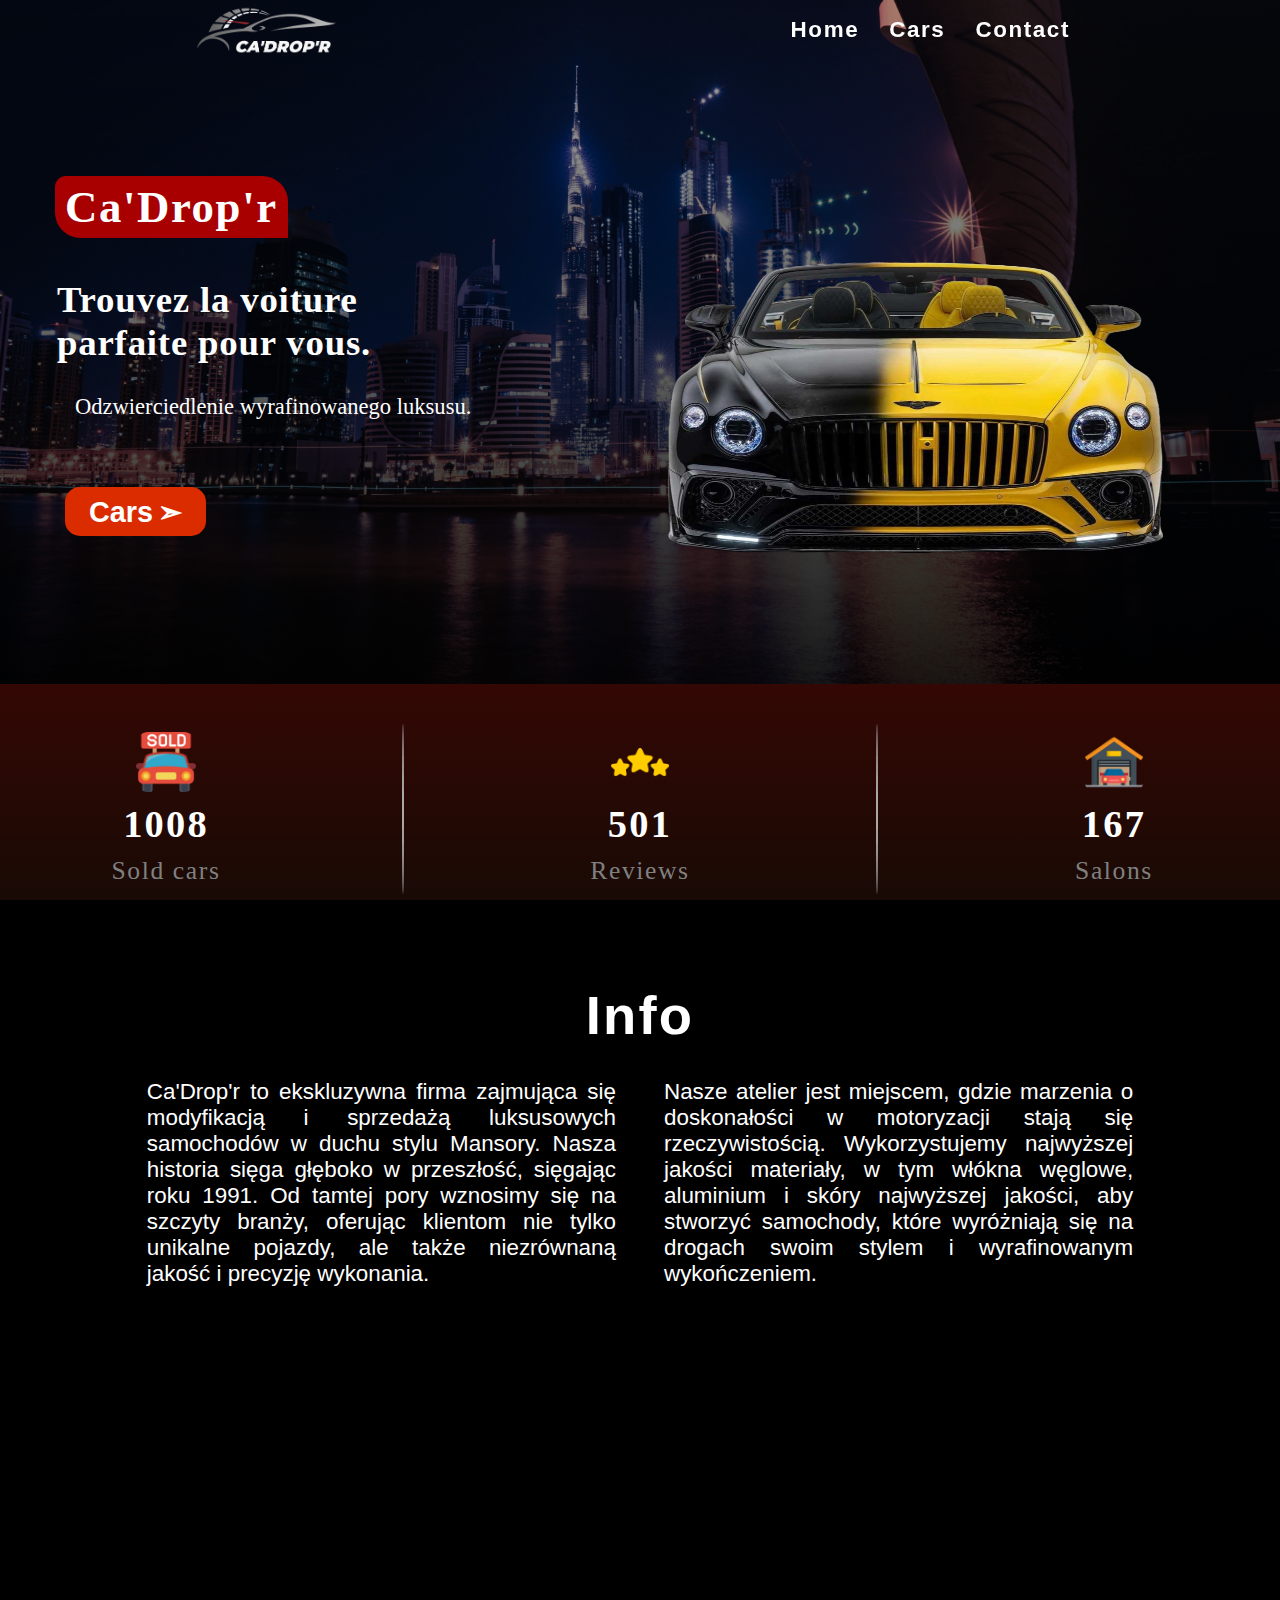
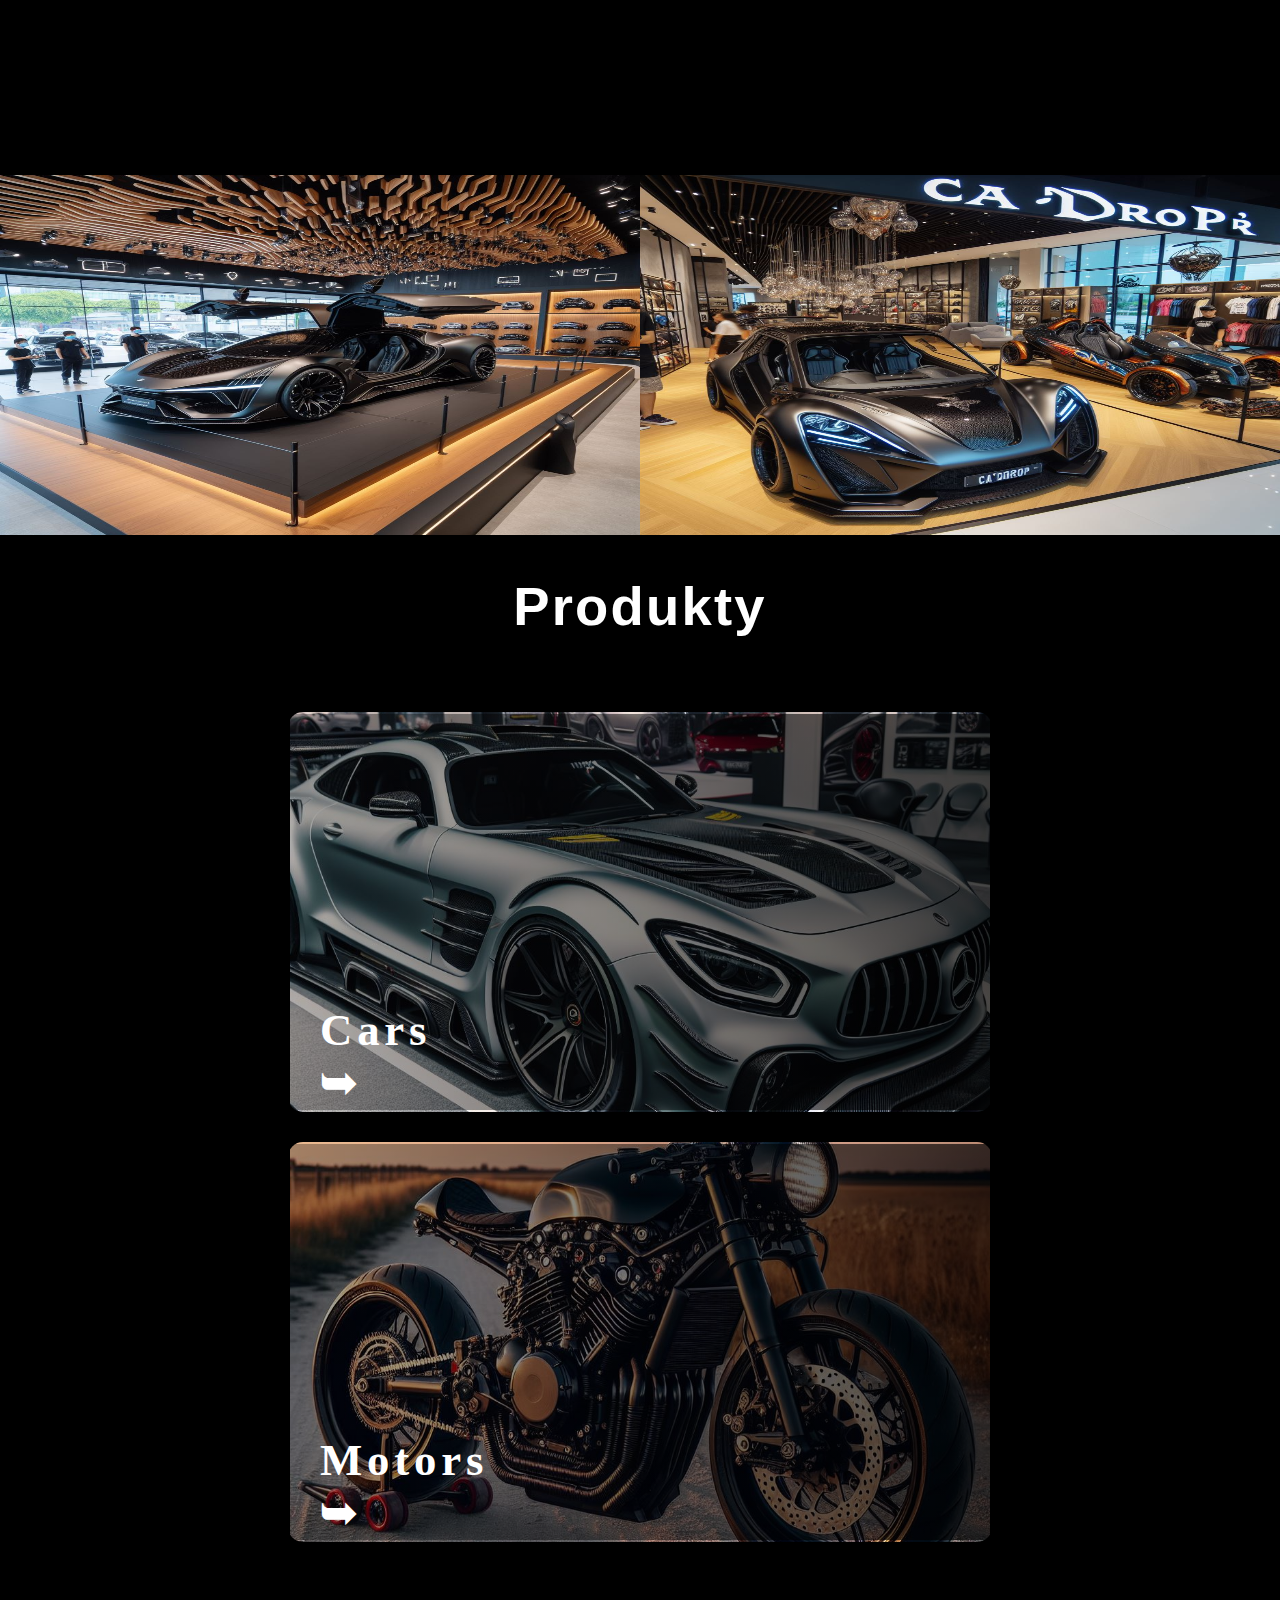
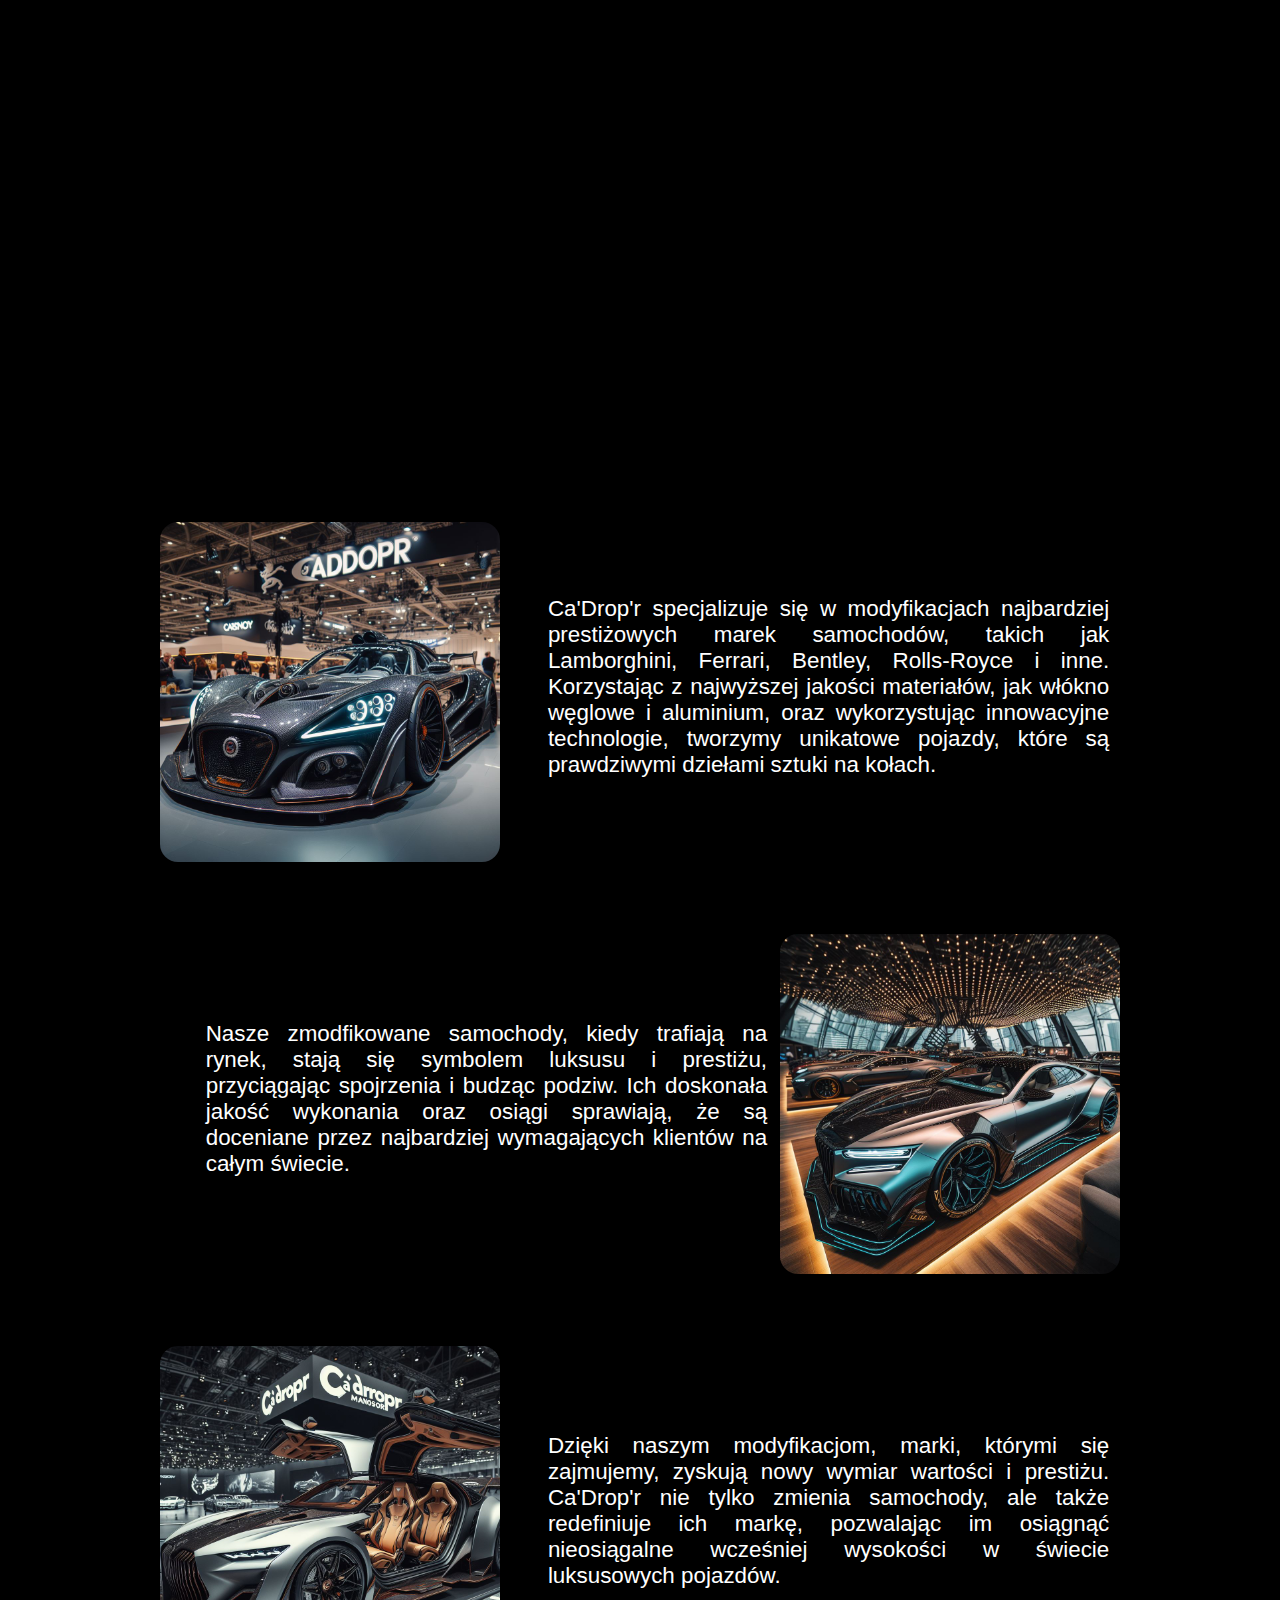
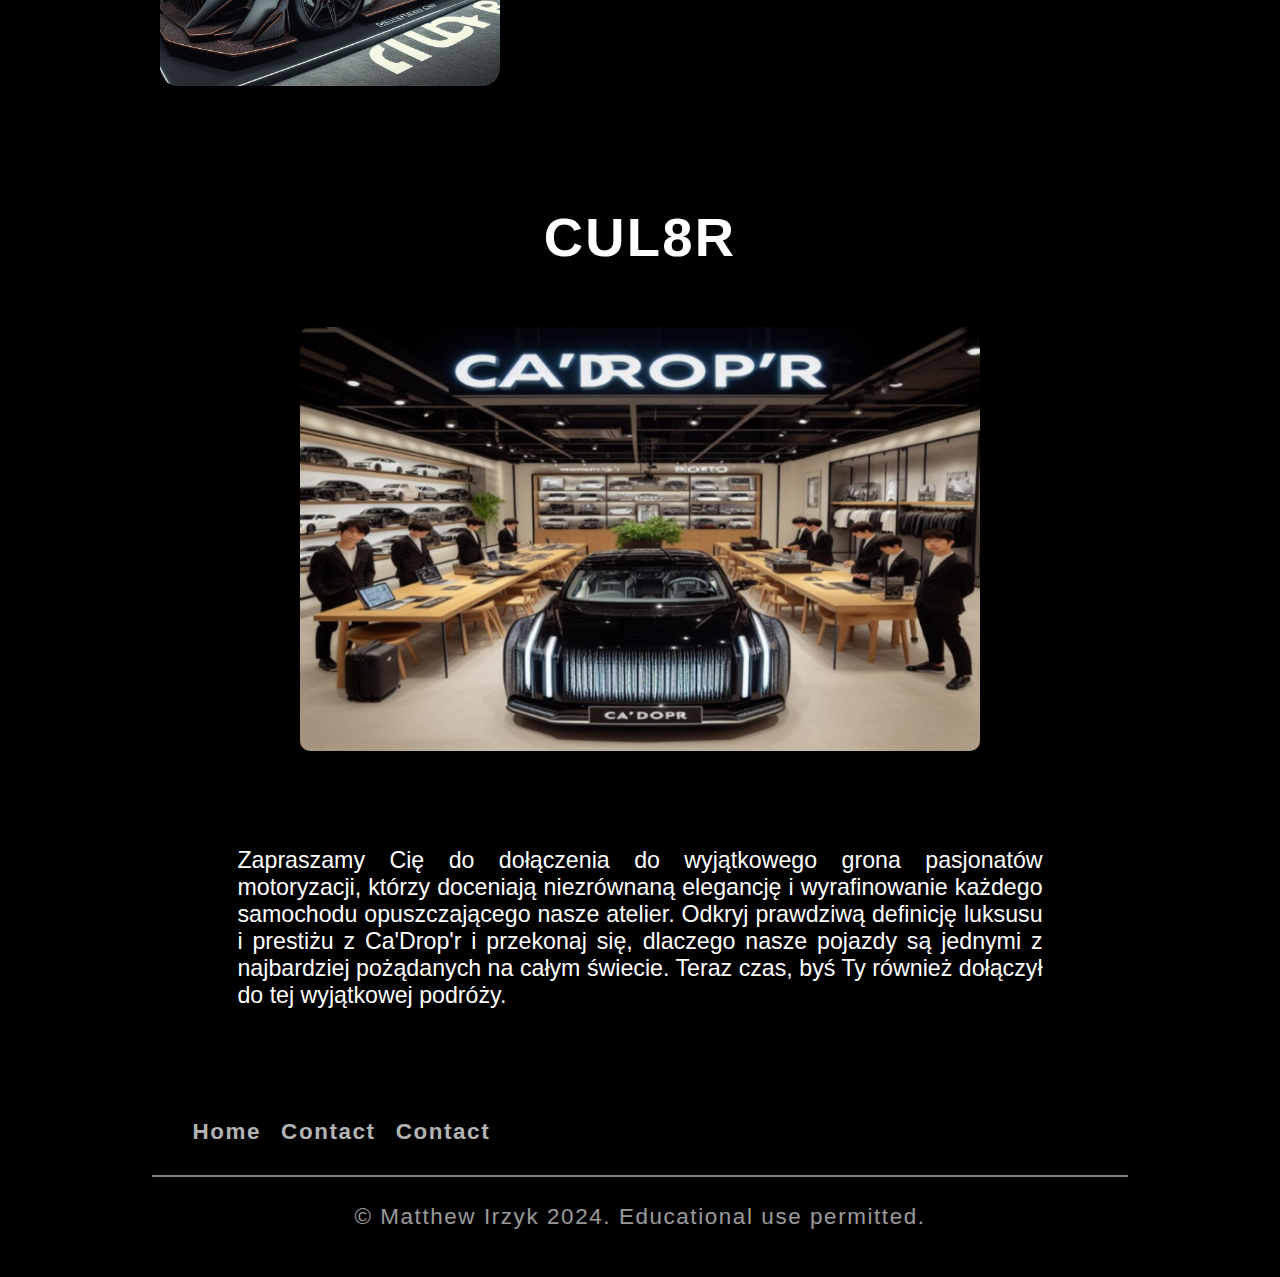
==== commit 55e8d764: "Add new files" ====
--- a/index.html
+++ b/index.html
@@ -193,7 +193,7 @@
             </div>
             <div class="copyright">
                 <hr>
-                <p>Copyright &#169;2024. Designed by Matthew Irzyk</p>
+                <p>&#169; Matthew Irzyk 2024. Educational use permitted.</p>
             </div>
         </footer>
     </div>
--- a/css/style.css
+++ b/css/style.css
@@ -220,7 +220,7 @@
 }
 
 .cars-contr {
-    width: 47rem;
+    width: 41rem;
     height: 28rem;
     display: flex;
     justify-content: end;
@@ -229,7 +229,7 @@
 }
 
 .swiper {
-    width: 93%;
+    width: 81%;
     height: 100%;
     border-radius: 10px;
 }
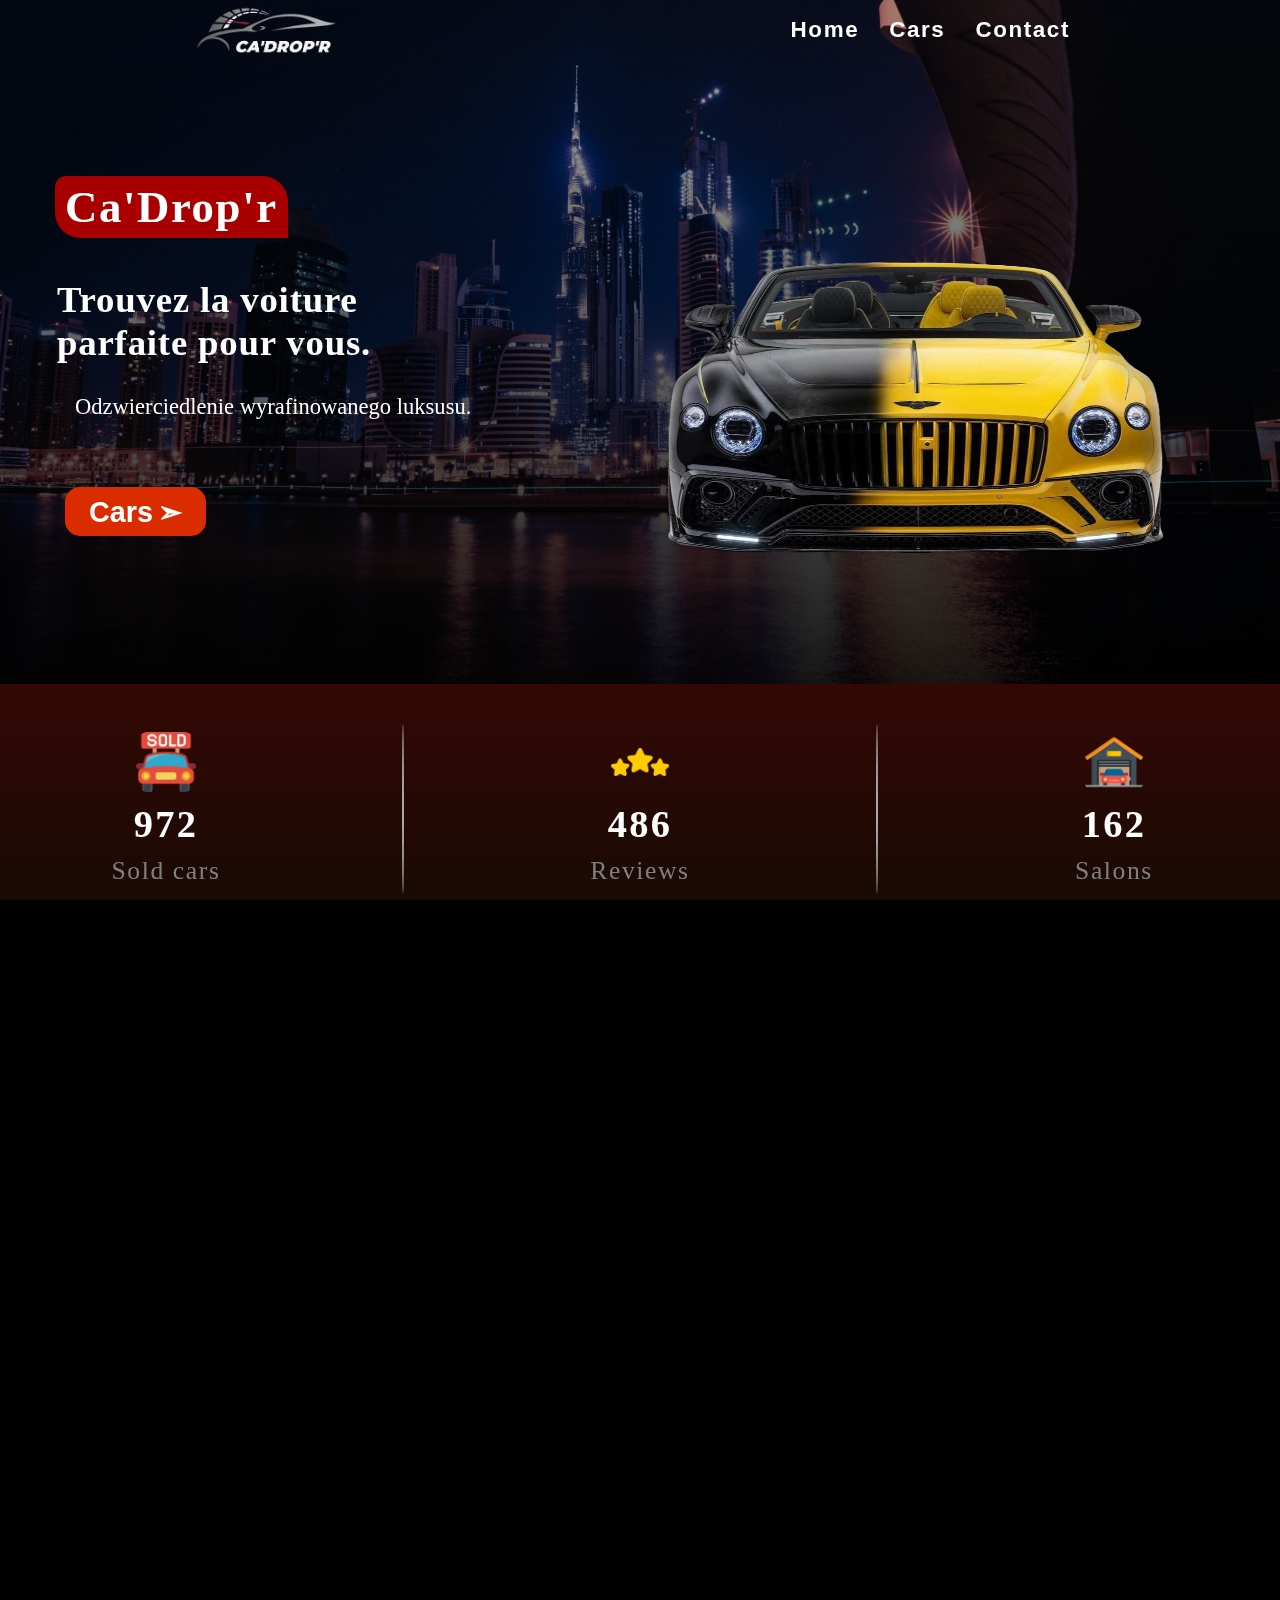
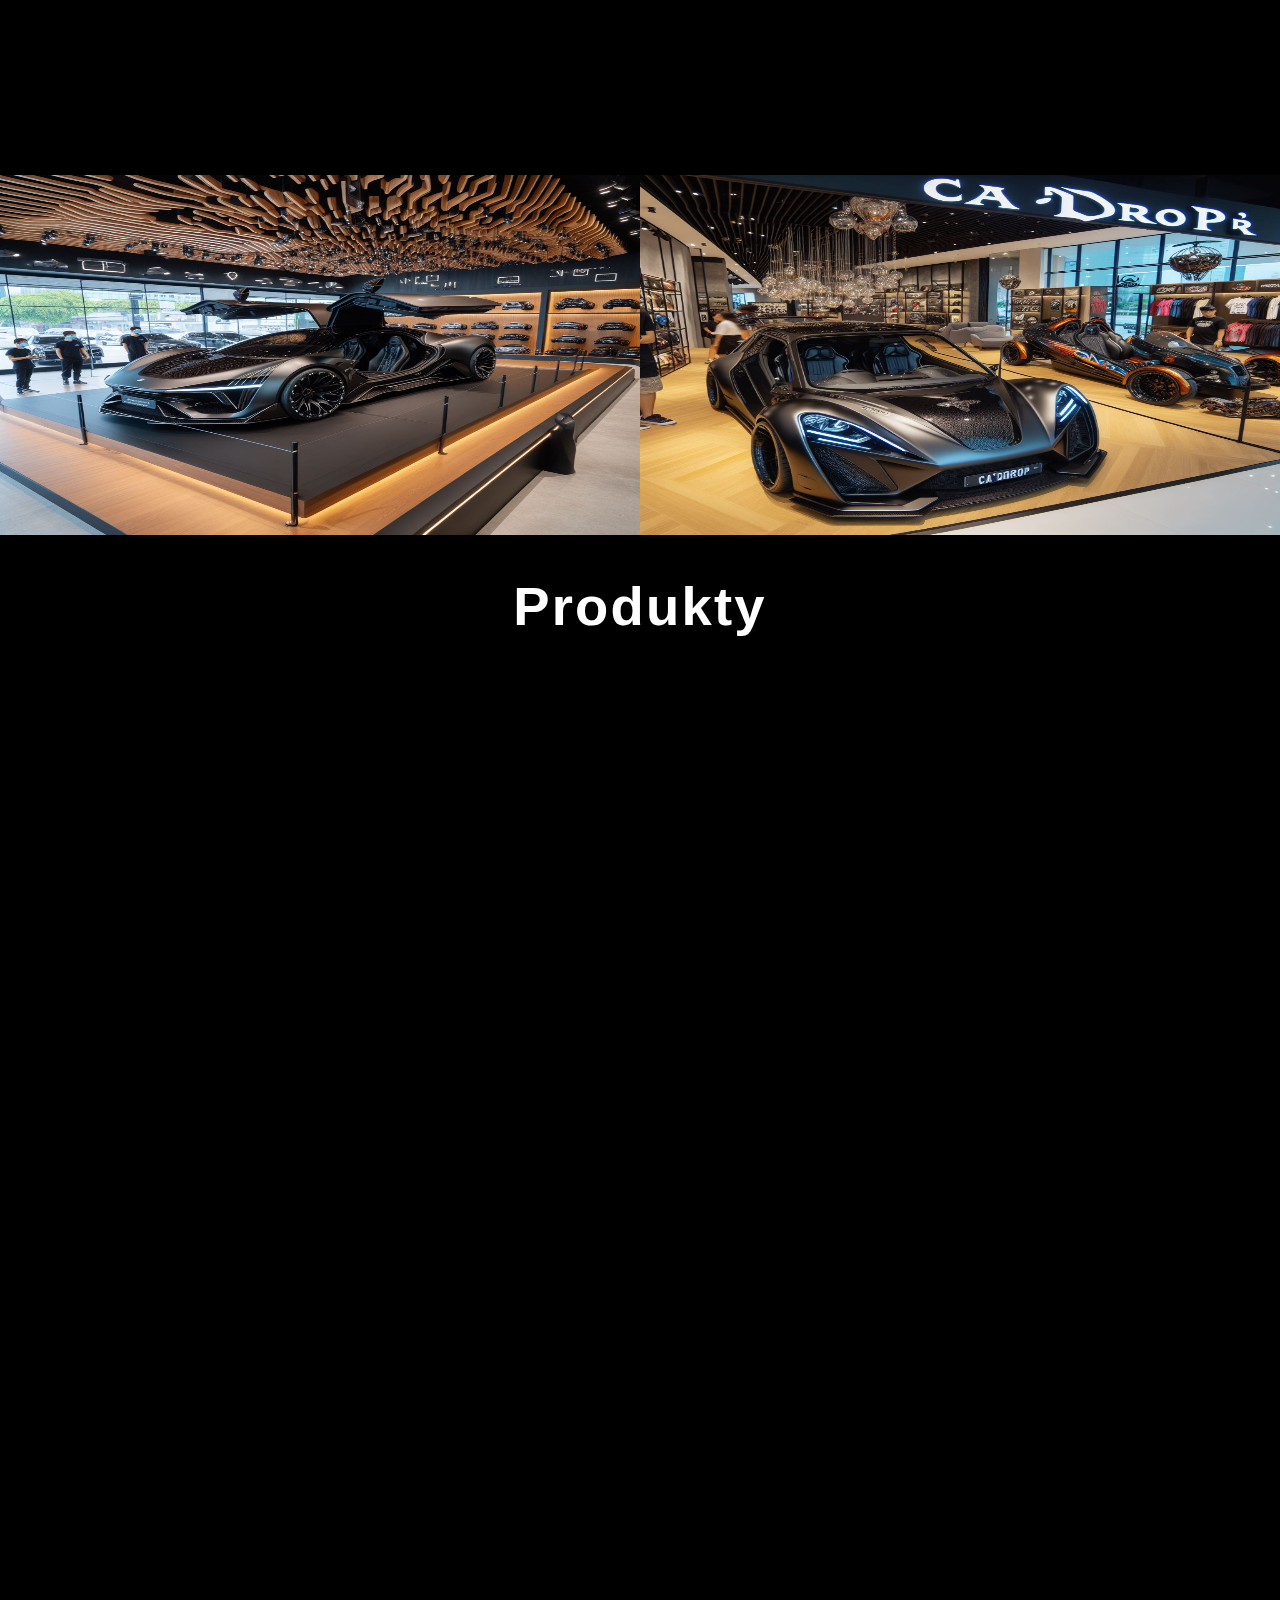
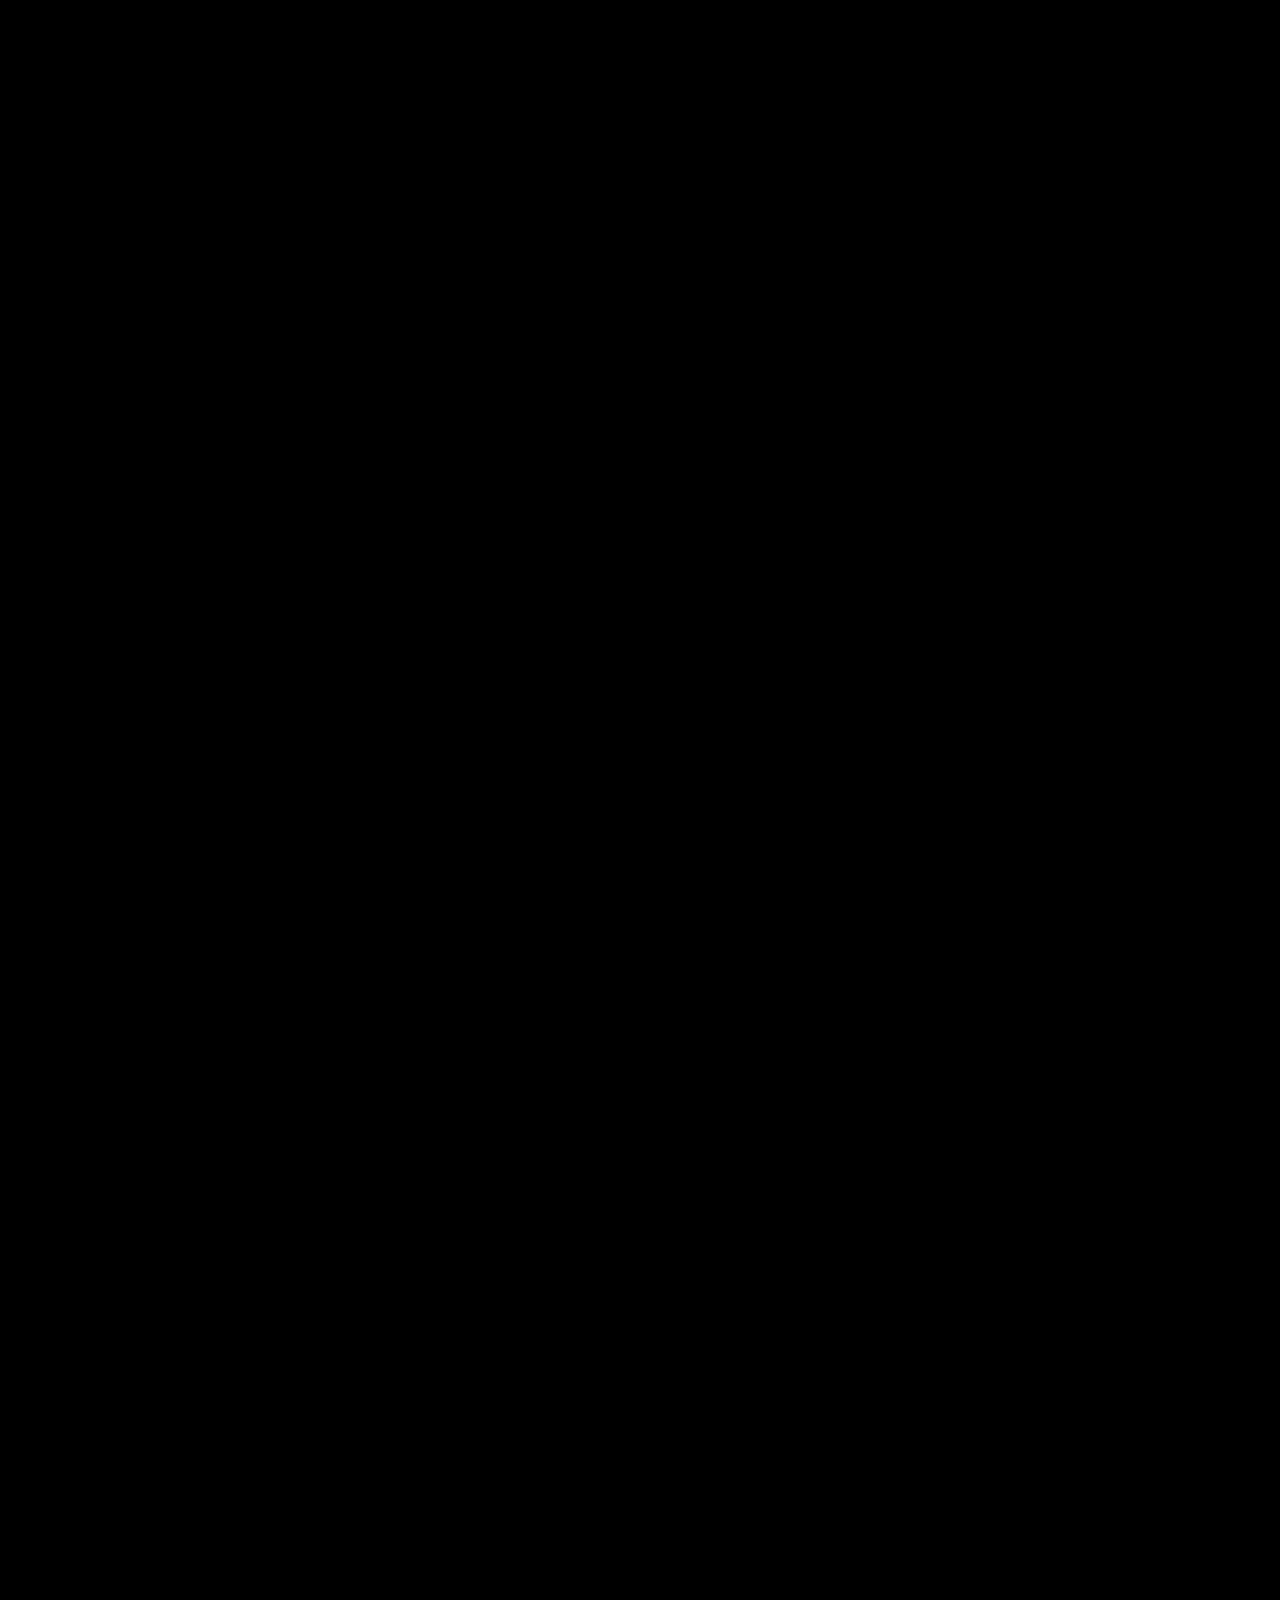
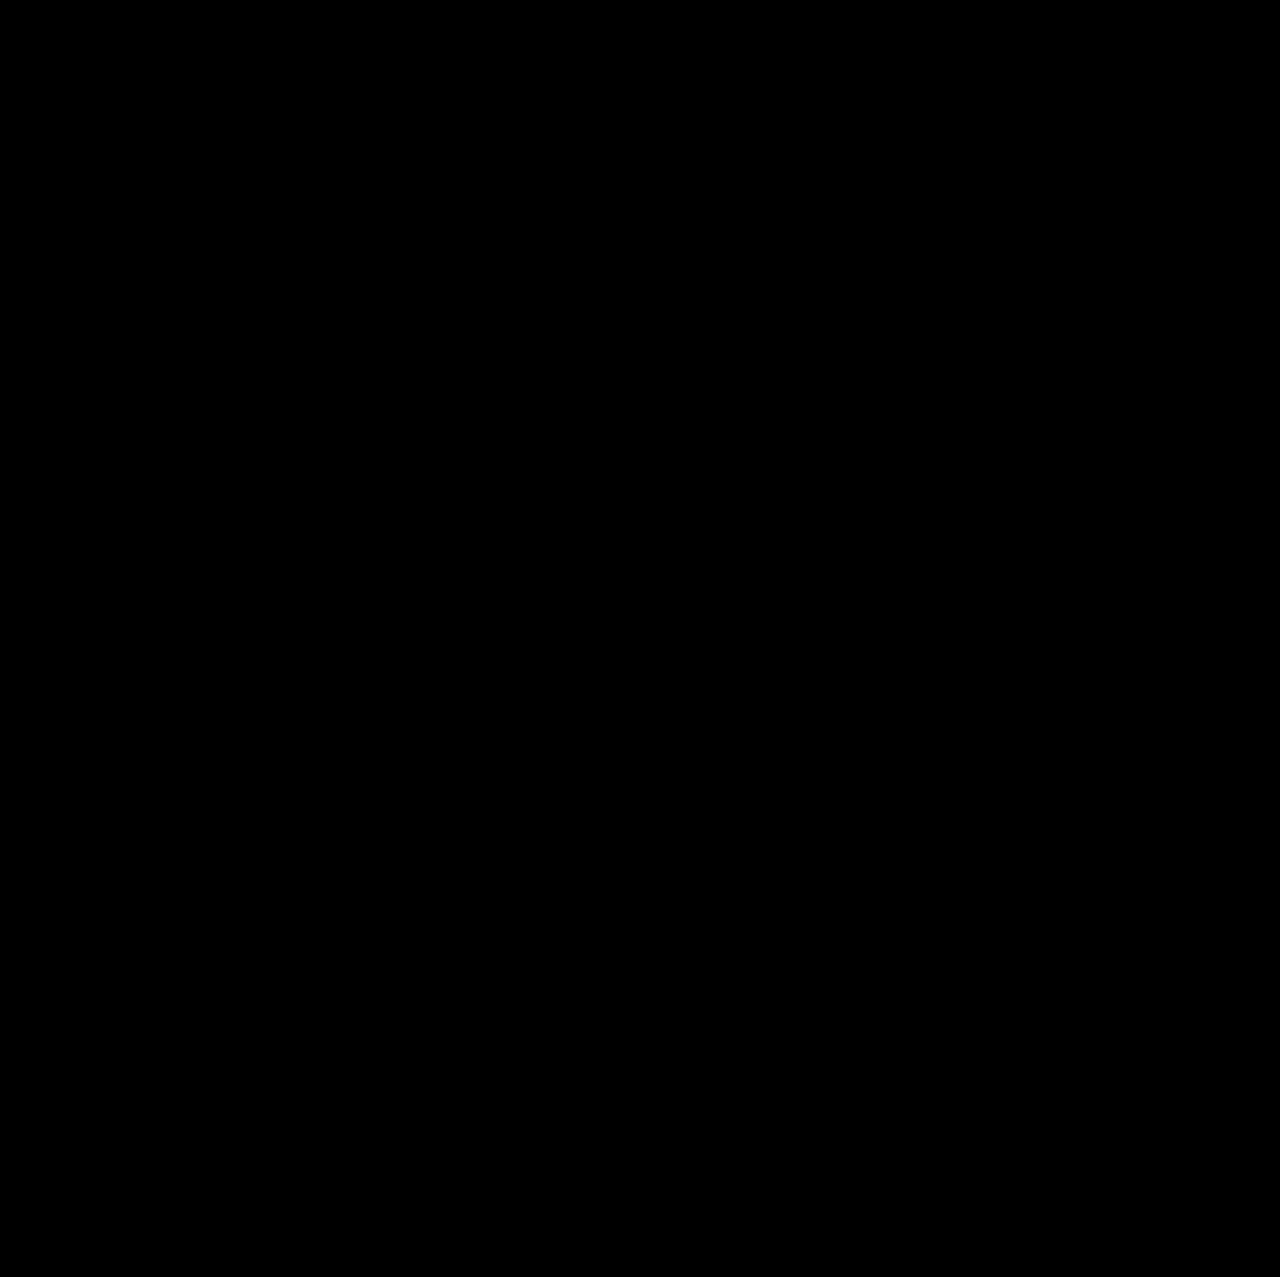
==== commit 9aec36e2: "Add new files" ====
--- a/index.html
+++ b/index.html
@@ -28,7 +28,7 @@
         </header>
         <main>
             <section id="baner">
-                <div class="text-contr">
+                <div class="text-contr hidden">
                     <h1>Ca'Drop'r</h1>
                     <h3>Trouvez la voiture parfaite pour vous.</h3>
                     <p>
@@ -36,7 +36,7 @@
                     </p>
                     <button><a href="./samochdy/cars.html"><span style="margin-right: 5px;">Cars</span>&#10147;</a></button>
                 </div>
-                <div class="cars-contr">
+                <div class="cars-contr hidden-fast">
                     <div class="swiper mySwiper">
                         <div class="swiper-wrapper">
                           <div class="swiper-slide"><img src="./img/cars/Remove background project (5).png" alt="car" class="imgg" title="Źródło: https://www.motor1.com/news/626889/bentley-continental-gtc-mansory-vitesse/"></div>
@@ -50,19 +50,19 @@
                 </div>
             </section>
             <section id="opis">
-                <div class="card-exp">
+                <div class="card-exp hidden-fast">
                     <img src="./img/sold.png" alt="icon">
                     <h1 data-target="3647" class="obc-liczb"></h1>
                     <p>sold cars</p>
                 </div>
                 <span class="line"></span>
-                <div class="card-exp">
+                <div class="card-exp hidden-fast">
                     <img src="./img/star-rating.png" alt="icon">
                     <h1 data-target="1471" class="obc-liczb"></h1>
                     <p>reviews</p>
                 </div>
                 <span class="line"></span>
-                <div class="card-exp">
+                <div class="card-exp hidden-fast">
                     <img src="./img/garage.png" alt="icon">
                     <h1 data-target="173" class="obc-liczb"></h1>
                     <p>salons</p>
@@ -72,17 +72,17 @@
                 <div class="text-contr-2">
                     <iframe width="580" height="335" style="border-radius: 20px; margin-right: 2.1rem;" src="https://www.youtube.com/embed/uajOhQrhIsw?si=aC0SCKJMmQiLfGzF" title="YouTube video player" frameborder="0" allow="accelerometer; autoplay; clipboard-write; encrypted-media; gyroscope; picture-in-picture; web-share" referrerpolicy="strict-origin-when-cross-origin" allowfullscreen></iframe>
                     <div class="right-opis">
-                        <div class="title">
+                        <div class="title hidden">
                             <h1>Info</h1>
                         </div>
                         <div class="opis-place-r">
-                            <div class="frst-txt">
+                            <div class="frst-txt hidden-fast">
                                 <p>Ca'Drop'r to ekskluzywna firma zajmująca się modyfikacją i sprzedażą luksusowych samochodów w duchu stylu Mansory. 
                                     Nasza historia sięga głęboko w przeszłość, sięgając roku 1991. Od tamtej pory wznosimy się na szczyty branży, 
                                     oferując klientom nie tylko unikalne pojazdy, ale także niezrównaną jakość i precyzję wykonania.
                                 </p>
                             </div>
-                            <div class="secnd-txt">
+                            <div class="secnd-txt hidden-fast">
                                 <p>Nasze atelier jest miejscem, gdzie marzenia o doskonałości w motoryzacji stają się rzeczywistością. 
                                     Wykorzystujemy najwyższej jakości materiały, w tym włókna węglowe, aluminium i skóry najwyższej jakości, 
                                     aby stworzyć samochody, które wyróżniają się na drogach swoim stylem i wyrafinowanym wykończeniem.
@@ -104,12 +104,12 @@
                     <h1>Produkty</h1>
                 </div>
                 <div class="card-produkt">
-                    <div class="card-car c-c-1">
+                    <div class="card-car c-c-1 hidden-fast">
                         <a href="./samochdy/cars.html" target="_blank" rel="noopener noreferrer">
                             <h1>Cars <br>&#10149;</h1>
                         </a>
                     </div>
-                    <div class="card-car c-c-2">
+                    <div class="card-car c-c-2 hidden-fast">
                         <a href="./loading/load.html" target="_blank" rel="noopener noreferrer">
                             <h1>Motors <br>&#10149;</h1>
                         </a>
@@ -119,10 +119,10 @@
             <section id="stck-phot"></section>
             <section id="opis-gl">
                 <div class="op-ct-cont">
-                    <div class="imge">
+                    <div class="imge hidden">
                         <img src="./img/cardropr11.jpg" alt="car">
                     </div>
-                    <div class="texte">
+                    <div class="texte hidden-fast">
                         <p>
                             Ca'Drop'r specjalizuje się w modyfikacjach najbardziej prestiżowych marek samochodów,
                             takich jak Lamborghini, Ferrari, Bentley, Rolls-Royce i inne. Korzystając z najwyższej 
@@ -132,7 +132,7 @@
                     </div>
                 </div>
                 <div class="op-ct-cont op-ct-c-revers">
-                    <div class="texte">
+                    <div class="texte hidden">
                         <p>
                             Nasze zmodfikowane samochody, kiedy trafiają na rynek, 
                             stają się symbolem luksusu i prestiżu, przyciągając spojrzenia i budząc podziw. 
@@ -140,15 +140,15 @@
                             najbardziej wymagających klientów na całym świecie.
                         </p>
                     </div>
-                    <div class="imge">
+                    <div class="imge hidden-fast">
                         <img src="./img/cardropr12.jpg" alt="car">
                     </div>
                 </div>
                 <div class="op-ct-cont">
-                    <div class="imge">
+                    <div class="imge hidden">
                         <img src="./img/cardropr13.jpg" alt="car">
                     </div>
-                    <div class="texte">
+                    <div class="texte hidden-fast">
                         <p>
                             Dzięki naszym modyfikacjom, marki, którymi się zajmujemy, zyskują nowy wymiar wartości i prestiżu. 
                             Ca'Drop'r nie tylko zmienia samochody, ale także redefiniuje ich markę, pozwalając im osiągnąć nieosiągalne
@@ -158,11 +158,11 @@
                 </div>
             </section>
             <section id="opis-2" class="oth-bck-o-2">
-                <div class="title">
+                <div class="title hidden">
                     <h1>CUL8R</h1>
                 </div>
                 <div class="text-contr-2" style="gap: 6rem;">
-                    <div class="frst-txt thrt-txt">
+                    <div class="frst-txt thrt-txt hidden">
                         <p style="font-size: 1.45rem;">Zapraszamy Cię do dołączenia do wyjątkowego grona pasjonatów motoryzacji, 
                             którzy doceniają niezrównaną elegancję i wyrafinowanie każdego samochodu opuszczającego nasze atelier.
                              Odkryj prawdziwą definicję luksusu i prestiżu z Ca'Drop'r i przekonaj się, dlaczego nasze pojazdy są 
@@ -170,14 +170,14 @@
                              podróży.
                         </p>
                     </div>
-                    <div class="img-ctr-2">
+                    <div class="img-ctr-2 hidden-fast">
                         <img src="./img/crdr3.jpg" alt="us">
                     </div>
                 </div>
             </section>
         </main>
         <footer id="foter">
-            <div class="navigation-row">
+            <div class="navigation-row hidden-fast">
                 <div class="navigation-f">
                     <ul>
                         <li><a href="#baner">Home</a></li>
@@ -191,7 +191,7 @@
                     <a href="https://github.com/MattH3w123" target="_blank" rel="noopener noreferrer"><i class="fa-brands fa-github"></i></a>
                 </div>
             </div>
-            <div class="copyright">
+            <div class="copyright hidden-fast">
                 <hr>
                 <p>&#169; Matthew Irzyk 2024. Educational use permitted.</p>
             </div>
@@ -256,6 +256,35 @@
             imgg.title = "";
             });
         });
+
+        const observer = new IntersectionObserver((entries) => {
+            entries.forEach((entry) => {
+                console.log(entry)
+                if (entry.isIntersecting) {
+                    entry.target.classList.add('show');
+                } else {
+                    entry.target.classList.remove('show');
+                }
+            });
+        });
+            
+            
+        const hiddenEle = document.querySelectorAll('.hidden');
+        hiddenEle.forEach((el) => observer.observe(el));
+
+        const Secoundobserver = new IntersectionObserver((entries) => {
+            entries.forEach((entry) => {
+                console.log(entry)
+                if (entry.isIntersecting) {
+                    entry.target.classList.add('show-fast');
+                } else {
+                    entry.target.classList.remove('show-fast');
+                }
+            });
+        });
+
+        const hiddenElesecend = document.querySelectorAll('.hidden-fast');
+        hiddenElesecend.forEach((el) => Secoundobserver.observe(el));
     </script>
 </body>
 </html>--- a/css/style.css
+++ b/css/style.css
@@ -35,6 +35,43 @@
     width: 100%;
     height: 100vh;
 }
+
+.hidden {
+    opacity: 0;
+    filter: blur(5px);
+    transform: translateX(-100%);
+    transition: all 1s;
+}
+
+@media(prefers-reduced-motion) {
+    .hidden {
+        transition: none;
+    }
+}
+
+.show {
+    opacity: 1;
+    filter: blur(0);
+    transform: translateX(0);
+}
+
+.hidden-fast {
+    opacity: 0;
+    transition: all 1s;
+    filter: blur(2px);
+}
+
+@media(prefers-reduced-motion) {
+    .hidden-fast {
+        transition: none;
+    }
+}
+
+.show-fast {
+    opacity: 1;
+    filter: blur(0);
+}
+
 
 header {
     width: 100%;
@@ -321,13 +358,13 @@
     min-height: 50vh;
 }
 
-.oth-bck-o-2 {
+/*.oth-bck-o-2 {
     background: linear-gradient(to bottom, rgba(0, 0, 0, .3), rgba(0, 0, 0, .5)), url(../img/17569318_SL_092920_35860_04.jpg);
     background-position: center;
     background-repeat: no-repeat;
     background-size: cover;
     position: relative;
-}
+}*/
 
 .right-opis {
     width: 55%;
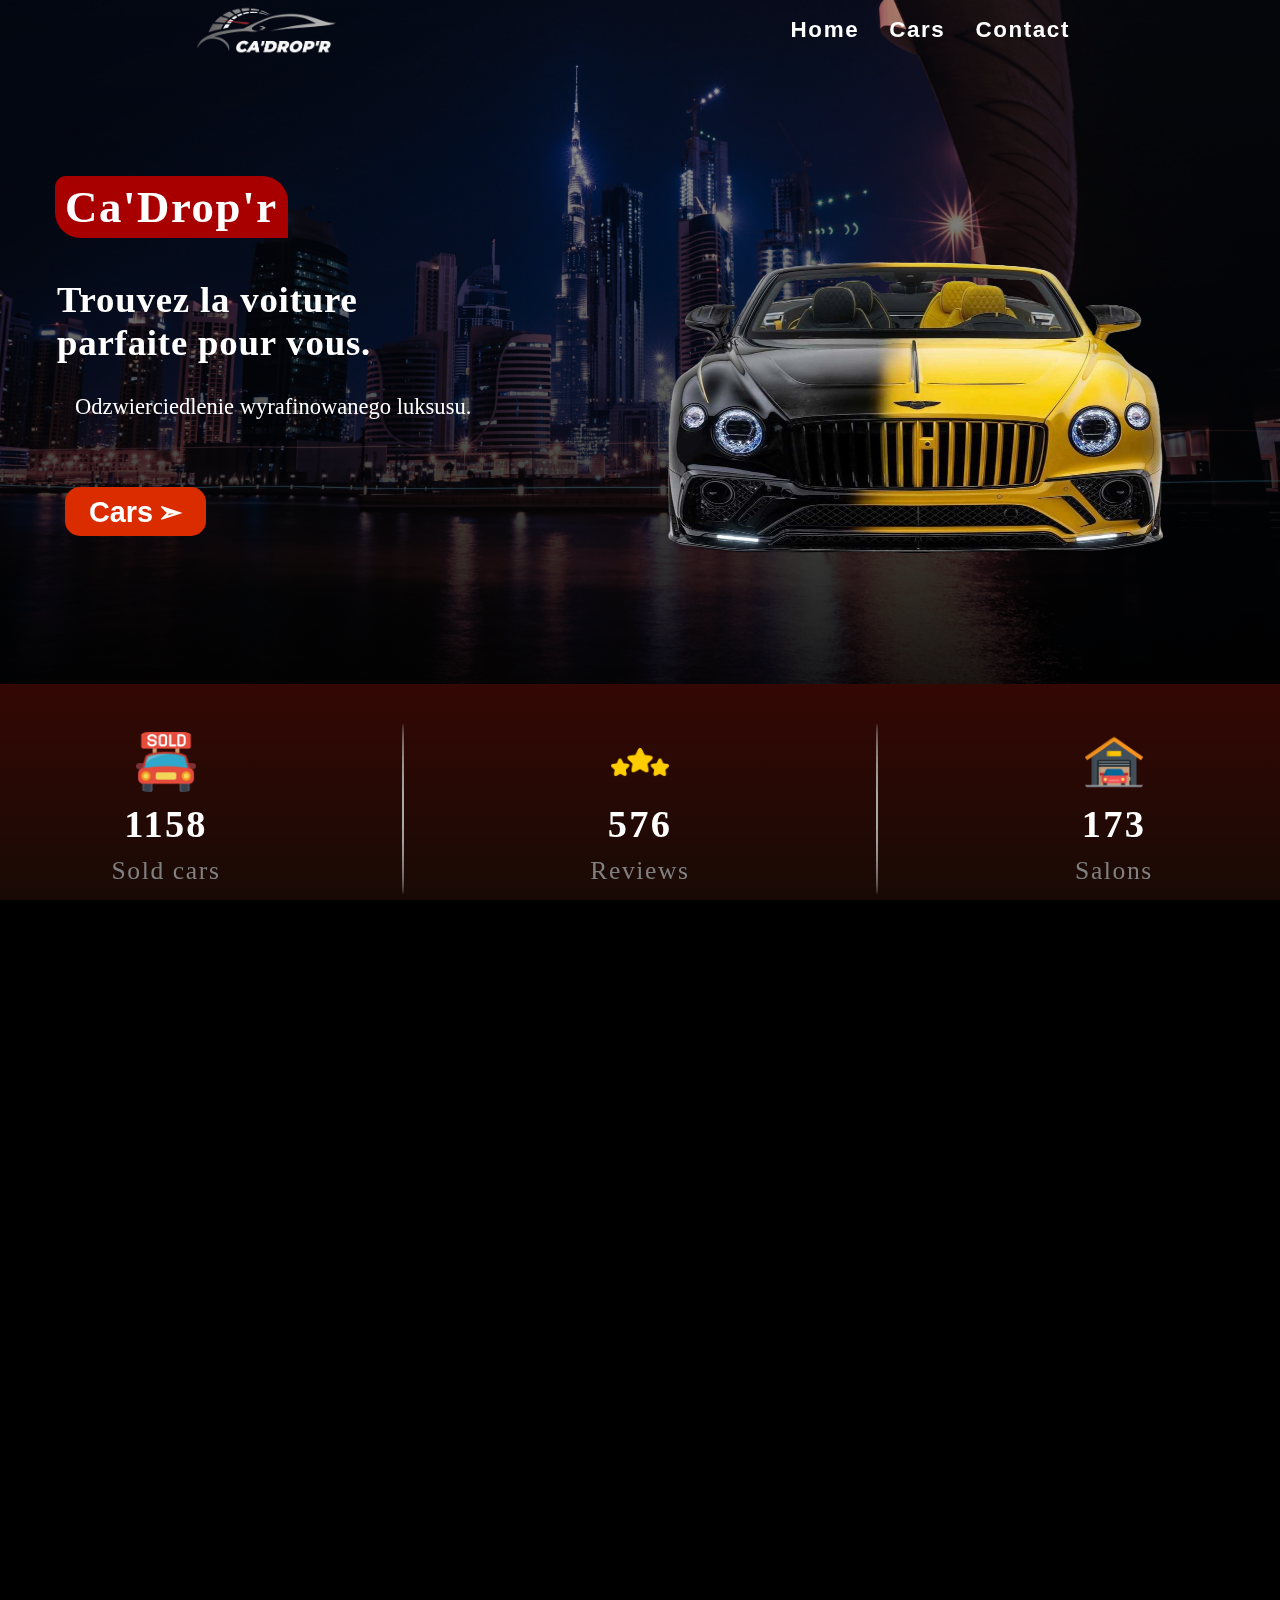
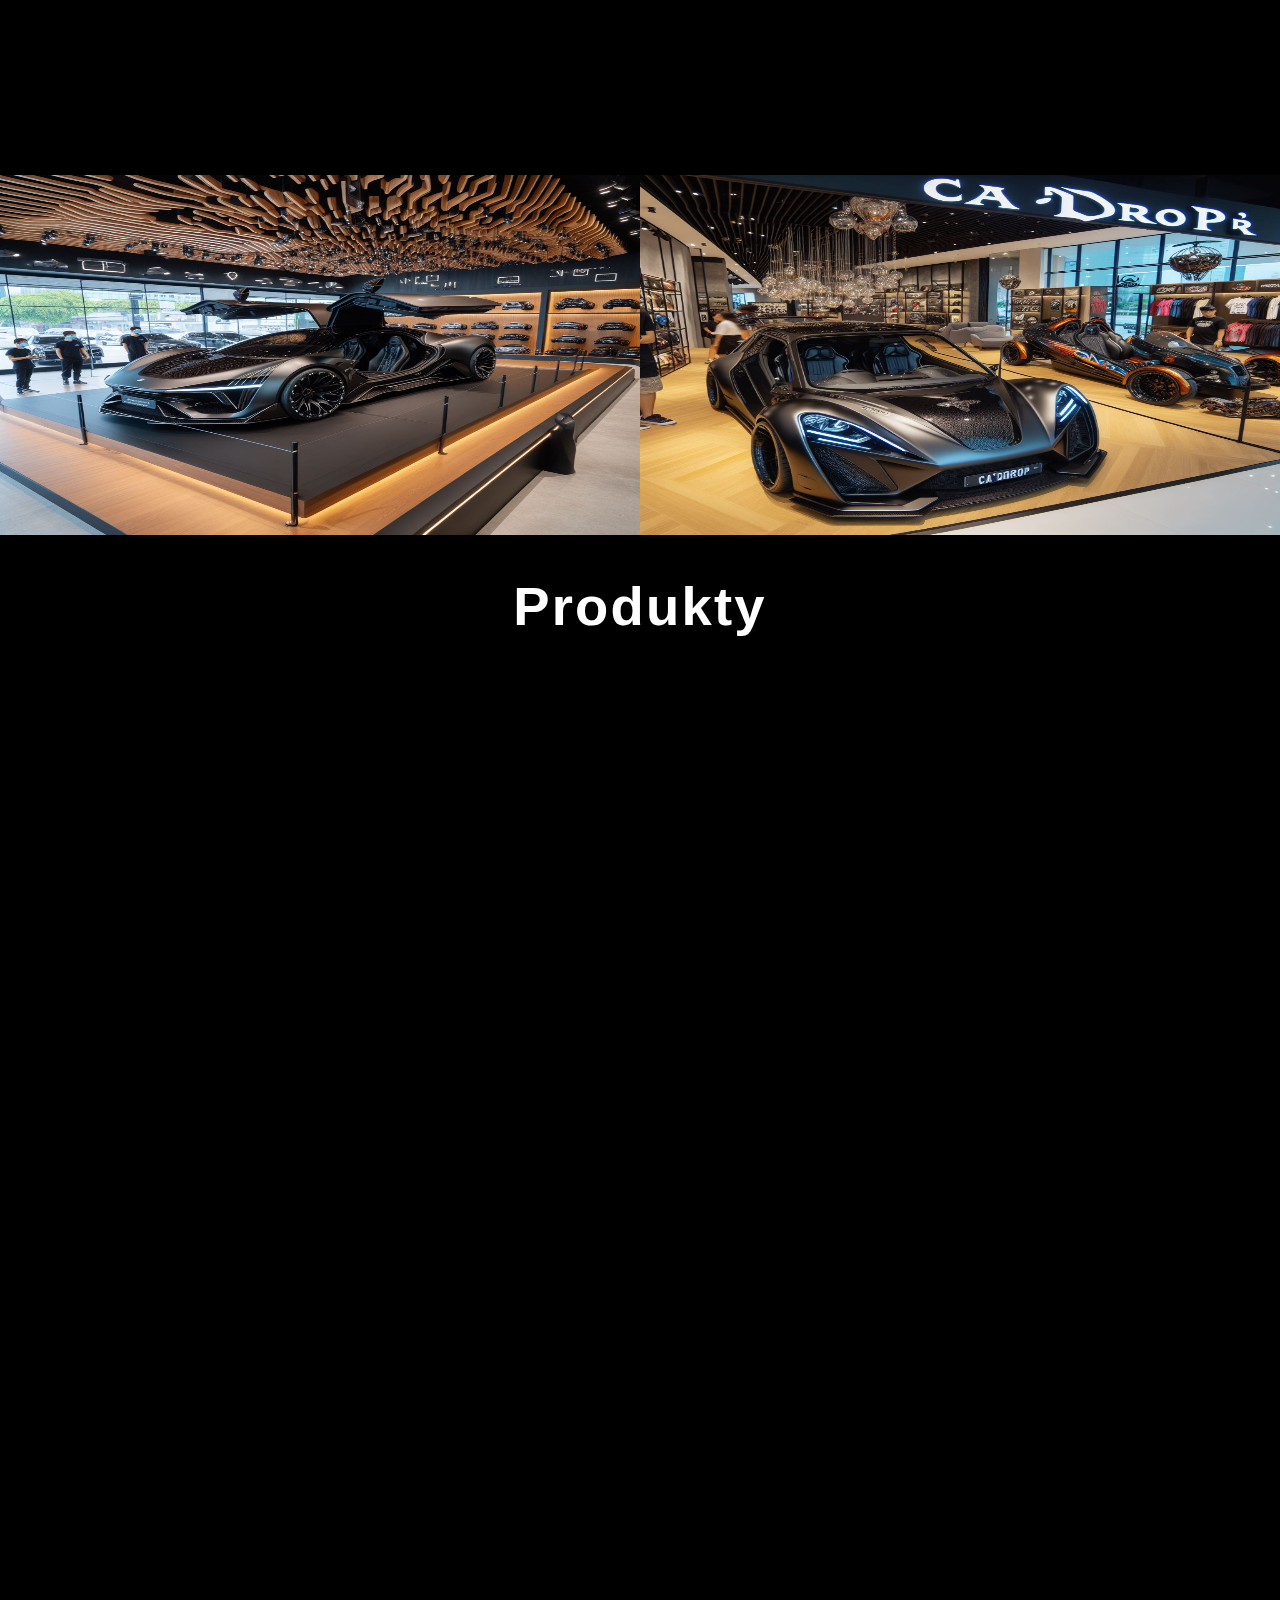
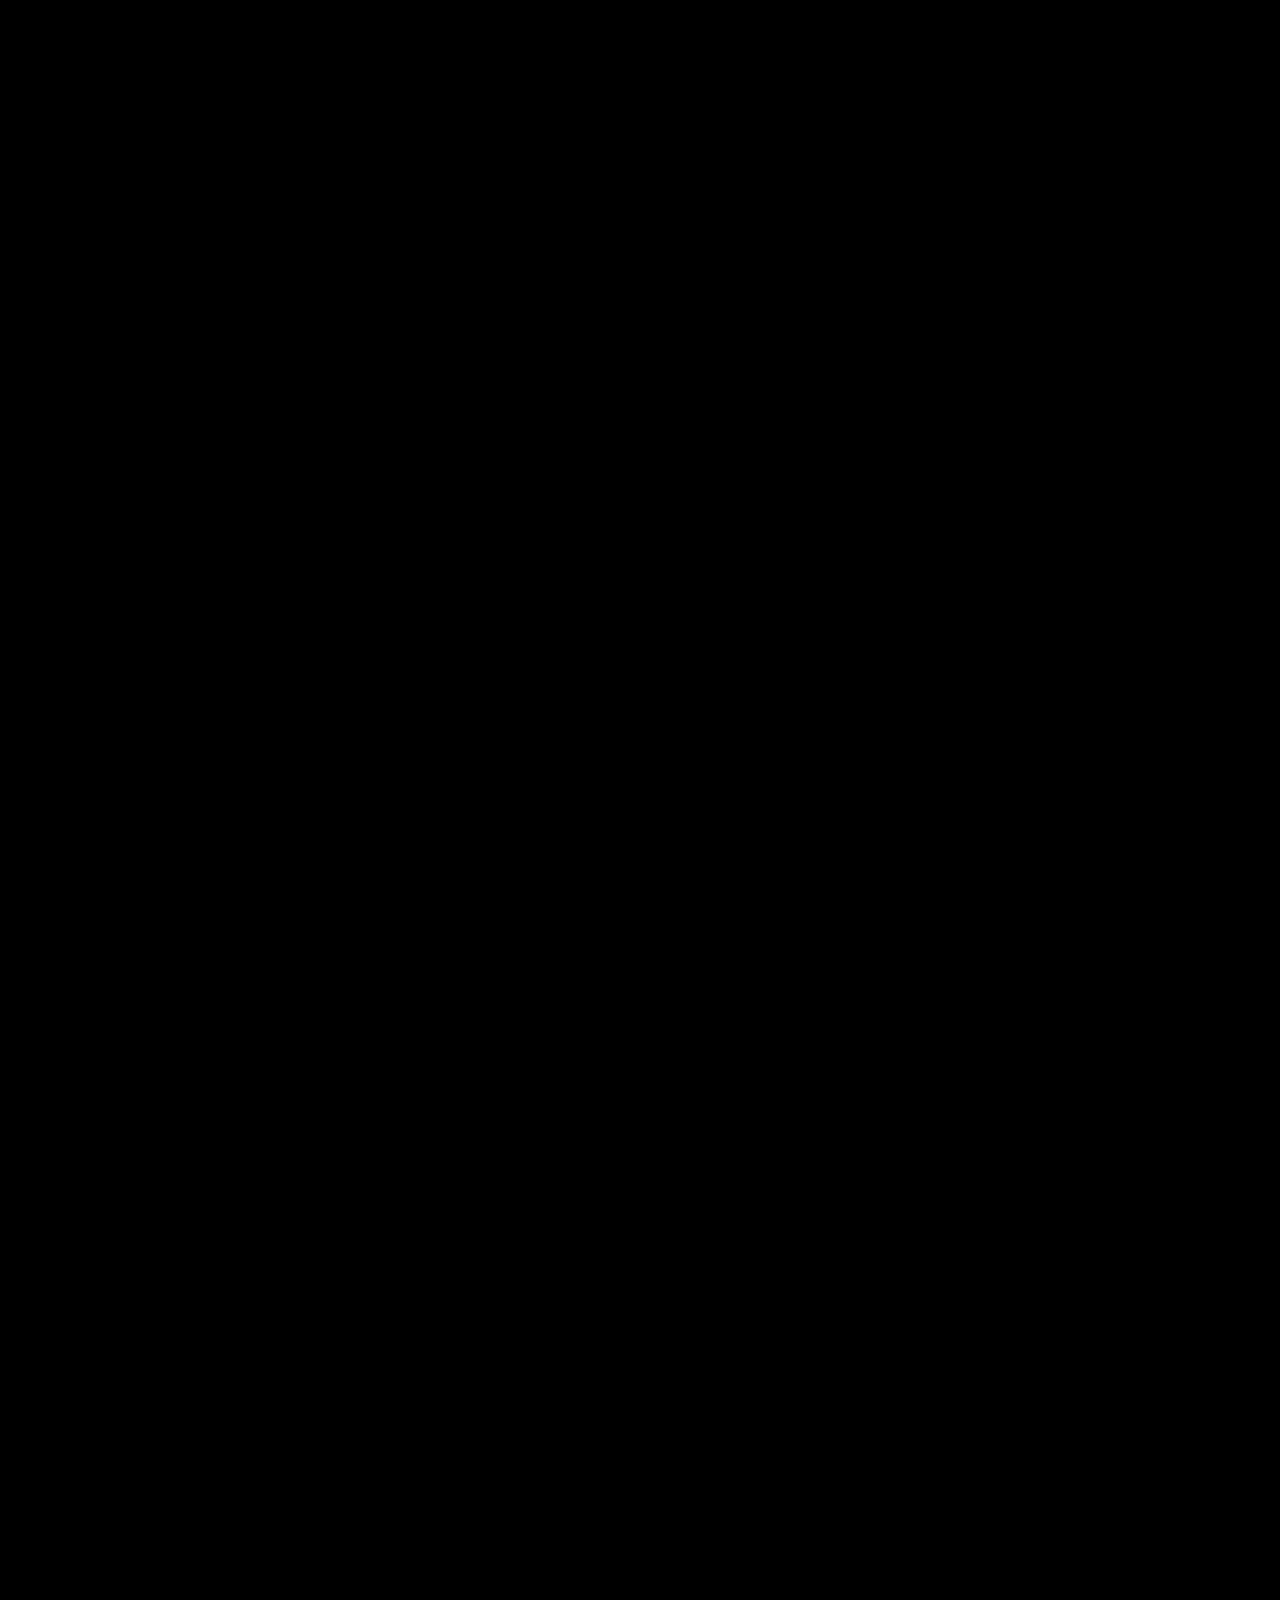
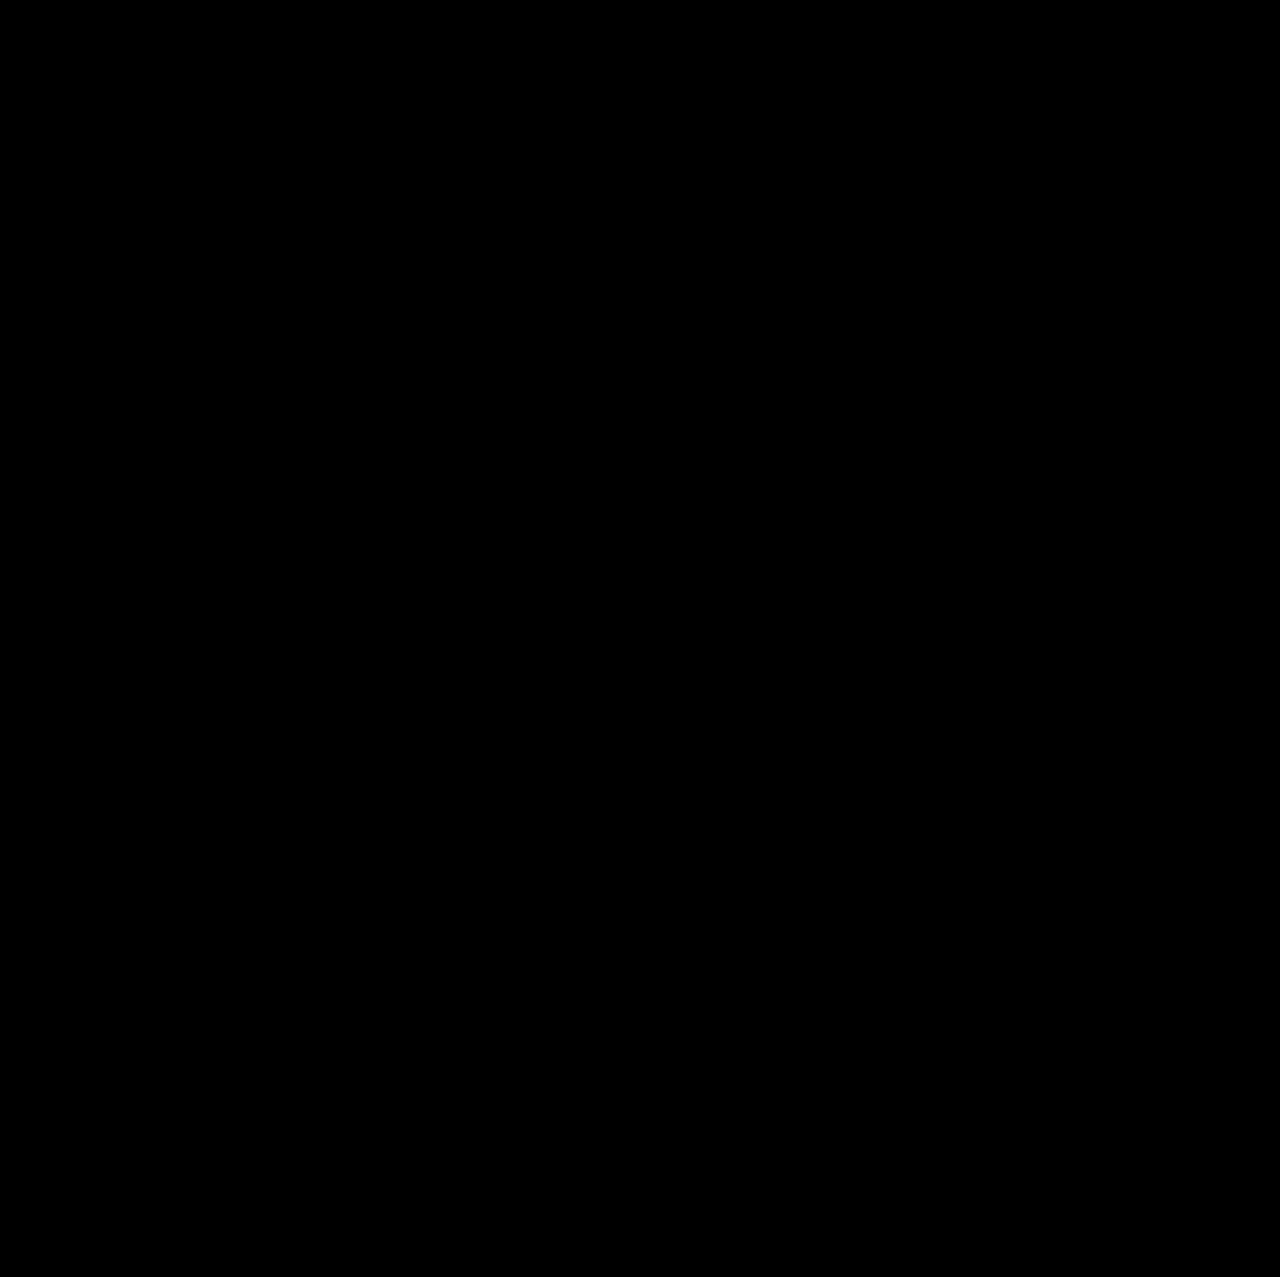
==== commit 6ba99756: "Add new files" ====
--- a/index.html
+++ b/index.html
@@ -11,6 +11,9 @@
     <link rel="icon" href="./img/speedometer.png" type="image/icon">
 </head>
 <body>
+    <div id="wellcome-there">
+        <img src="./img/wepik-modern-gradient-silver-car-service-logo-20240429182452XSgw.png" alt="Ca'Drop'r">
+    </div>
     <div class="container">
         <header>
             <div class="in-header" id="new-heder">
@@ -36,7 +39,7 @@
                     </p>
                     <button><a href="./samochdy/cars.html"><span style="margin-right: 5px;">Cars</span>&#10147;</a></button>
                 </div>
-                <div class="cars-contr hidden-fast">
+                <div class="cars-contr hidden-rg">
                     <div class="swiper mySwiper">
                         <div class="swiper-wrapper">
                           <div class="swiper-slide"><img src="./img/cars/Remove background project (5).png" alt="car" class="imgg" title="Źródło: https://www.motor1.com/news/626889/bentley-continental-gtc-mansory-vitesse/"></div>
@@ -70,7 +73,7 @@
             </section>
             <section id="opis-2">
                 <div class="text-contr-2">
-                    <iframe width="580" height="335" style="border-radius: 20px; margin-right: 2.1rem;" src="https://www.youtube.com/embed/uajOhQrhIsw?si=aC0SCKJMmQiLfGzF" title="YouTube video player" frameborder="0" allow="accelerometer; autoplay; clipboard-write; encrypted-media; gyroscope; picture-in-picture; web-share" referrerpolicy="strict-origin-when-cross-origin" allowfullscreen></iframe>
+                    <iframe width="580" height="335" class="hidden-fast" style="border-radius: 20px; margin-right: 2.1rem;" src="https://www.youtube.com/embed/uajOhQrhIsw?si=aC0SCKJMmQiLfGzF" title="YouTube video player" frameborder="0" allow="accelerometer; autoplay; clipboard-write; encrypted-media; gyroscope; picture-in-picture; web-share" referrerpolicy="strict-origin-when-cross-origin" allowfullscreen></iframe>
                     <div class="right-opis">
                         <div class="title hidden">
                             <h1>Info</h1>
@@ -122,7 +125,7 @@
                     <div class="imge hidden">
                         <img src="./img/cardropr11.jpg" alt="car">
                     </div>
-                    <div class="texte hidden-fast">
+                    <div class="texte hidden-rg">
                         <p>
                             Ca'Drop'r specjalizuje się w modyfikacjach najbardziej prestiżowych marek samochodów,
                             takich jak Lamborghini, Ferrari, Bentley, Rolls-Royce i inne. Korzystając z najwyższej 
@@ -140,7 +143,7 @@
                             najbardziej wymagających klientów na całym świecie.
                         </p>
                     </div>
-                    <div class="imge hidden-fast">
+                    <div class="imge hidden-rg">
                         <img src="./img/cardropr12.jpg" alt="car">
                     </div>
                 </div>
@@ -148,7 +151,7 @@
                     <div class="imge hidden">
                         <img src="./img/cardropr13.jpg" alt="car">
                     </div>
-                    <div class="texte hidden-fast">
+                    <div class="texte hidden-rg">
                         <p>
                             Dzięki naszym modyfikacjom, marki, którymi się zajmujemy, zyskują nowy wymiar wartości i prestiżu. 
                             Ca'Drop'r nie tylko zmienia samochody, ale także redefiniuje ich markę, pozwalając im osiągnąć nieosiągalne
@@ -170,7 +173,7 @@
                              podróży.
                         </p>
                     </div>
-                    <div class="img-ctr-2 hidden-fast">
+                    <div class="img-ctr-2 hidden-rg">
                         <img src="./img/crdr3.jpg" alt="us">
                     </div>
                 </div>
@@ -285,6 +288,25 @@
 
         const hiddenElesecend = document.querySelectorAll('.hidden-fast');
         hiddenElesecend.forEach((el) => Secoundobserver.observe(el));
+
+        const throbserver = new IntersectionObserver((entries) => {
+            entries.forEach((entry) => {
+                console.log(entry)
+                if (entry.isIntersecting) {
+                    entry.target.classList.add('show-rg');
+                } else {
+                    entry.target.classList.remove('show-rg');
+                }
+            });
+        });
+
+        const hiddenElethr = document.querySelectorAll('.hidden-rg');
+        hiddenElethr.forEach((el) => throbserver.observe(el));
+
+        setTimeout(() => {
+            document.getElementById('wellcome-there').classList.toggle('fade');
+        }, 700);
+        
     </script>
 </body>
 </html>--- a/css/style.css
+++ b/css/style.css
@@ -39,8 +39,8 @@
 .hidden {
     opacity: 0;
     filter: blur(5px);
-    transform: translateX(-100%);
-    transition: all 1s;
+    transform: translateX(-30%);
+    transition: all .55s;
 }
 
 @media(prefers-reduced-motion) {
@@ -55,6 +55,25 @@
     transform: translateX(0);
 }
 
+.hidden-rg {
+    opacity: 0;
+    filter: blur(5px);
+    transform: translateX(30%);
+    transition: all .55s;
+}
+
+@media(prefers-reduced-motion) {
+    .hidden-rg {
+        transition: none;
+    }
+}
+
+.show-rg {
+    opacity: 1;
+    filter: blur(0);
+    transform: translateX(0);
+}
+
 .hidden-fast {
     opacity: 0;
     transition: all 1s;
@@ -72,6 +91,35 @@
     filter: blur(0);
 }
 
+#wellcome-there {
+    position: absolute;
+    width: 100%;
+    height: 100%;
+    display: flex;
+    flex-direction: column;
+    justify-content: center;
+    align-items: center;
+    background: rgba(0, 0, 0, 0.719);
+    backdrop-filter: saturate(180%) blur(10px);
+    opacity: 1;
+    transition: opacity 1s;
+    top: 0;
+    left: 0;
+    z-index: 99;
+}
+
+#wellcome-there img {
+    display: block;
+    width: auto;
+    height: 100px;
+    object-position: center;
+    opacity: .9;
+    position: relative;
+}
+
+#wellcome-there.fade {
+    opacity: 0;
+}
 
 header {
     width: 100%;
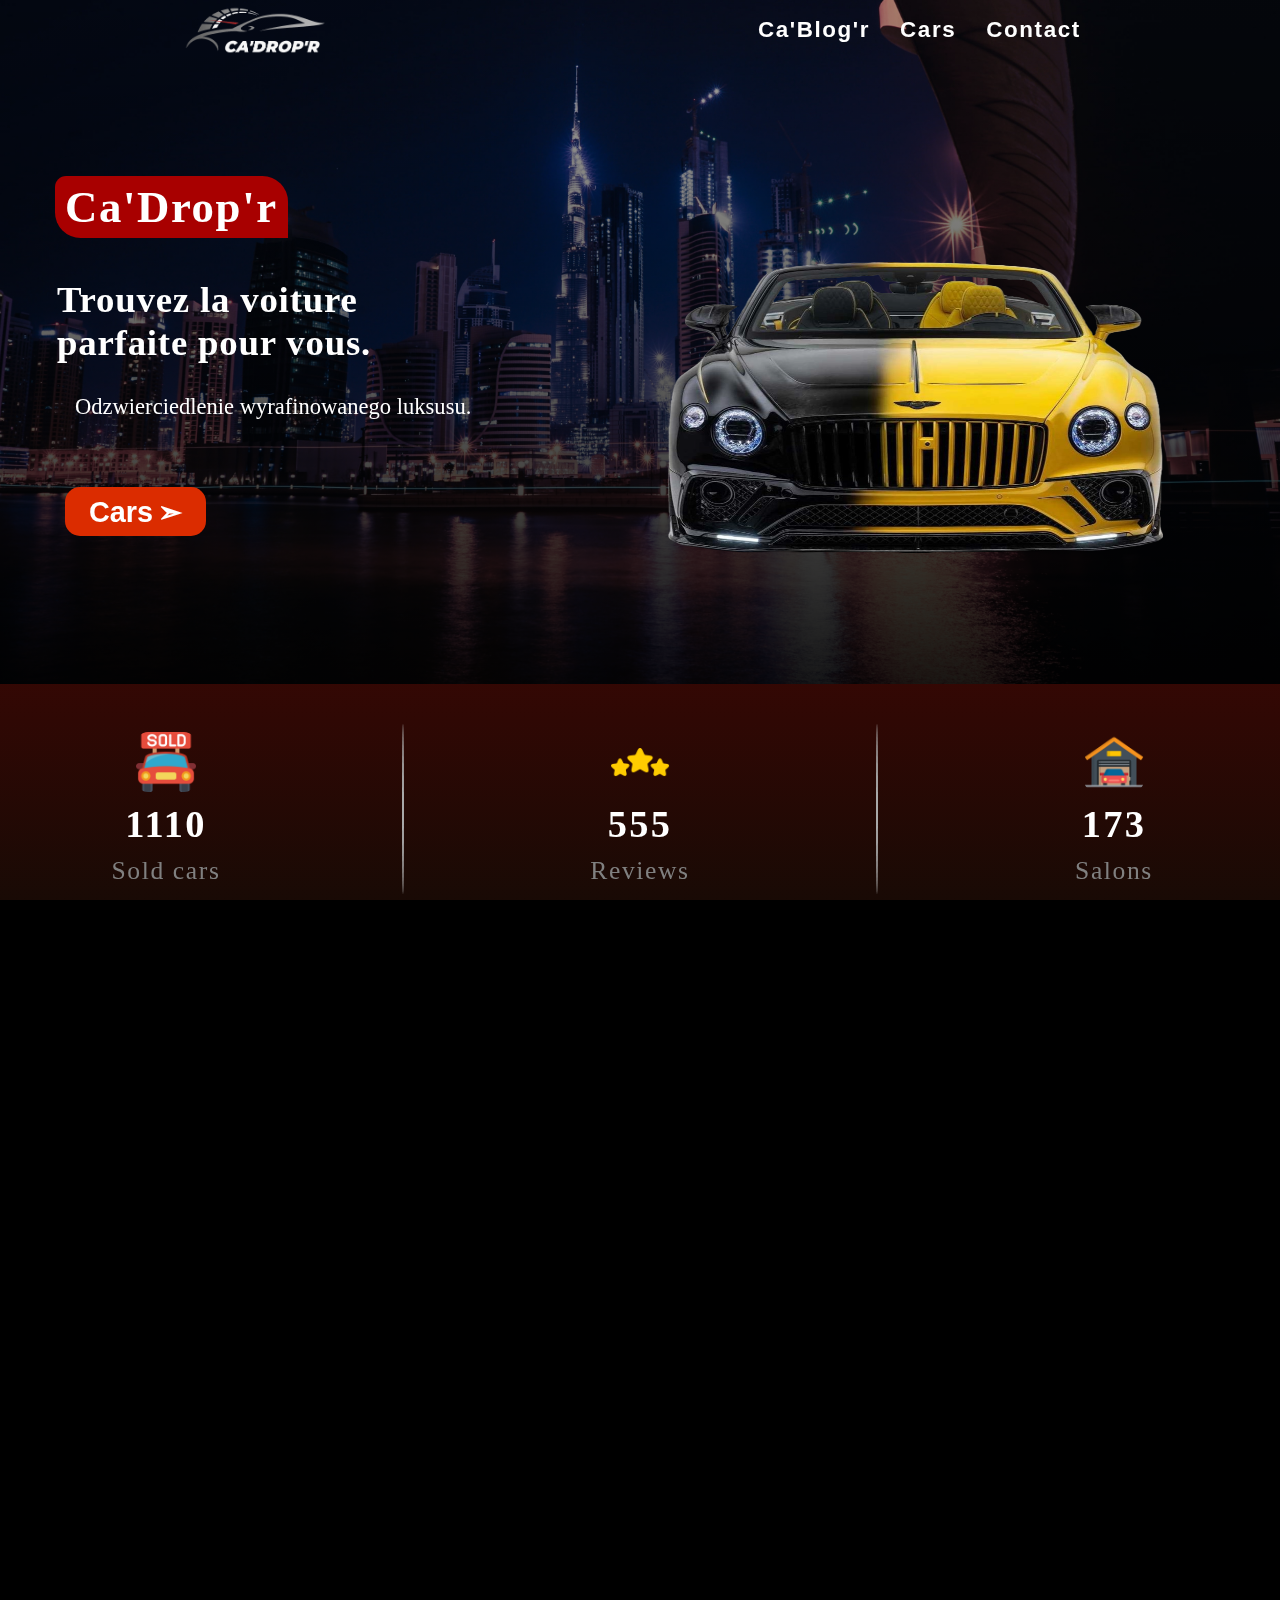
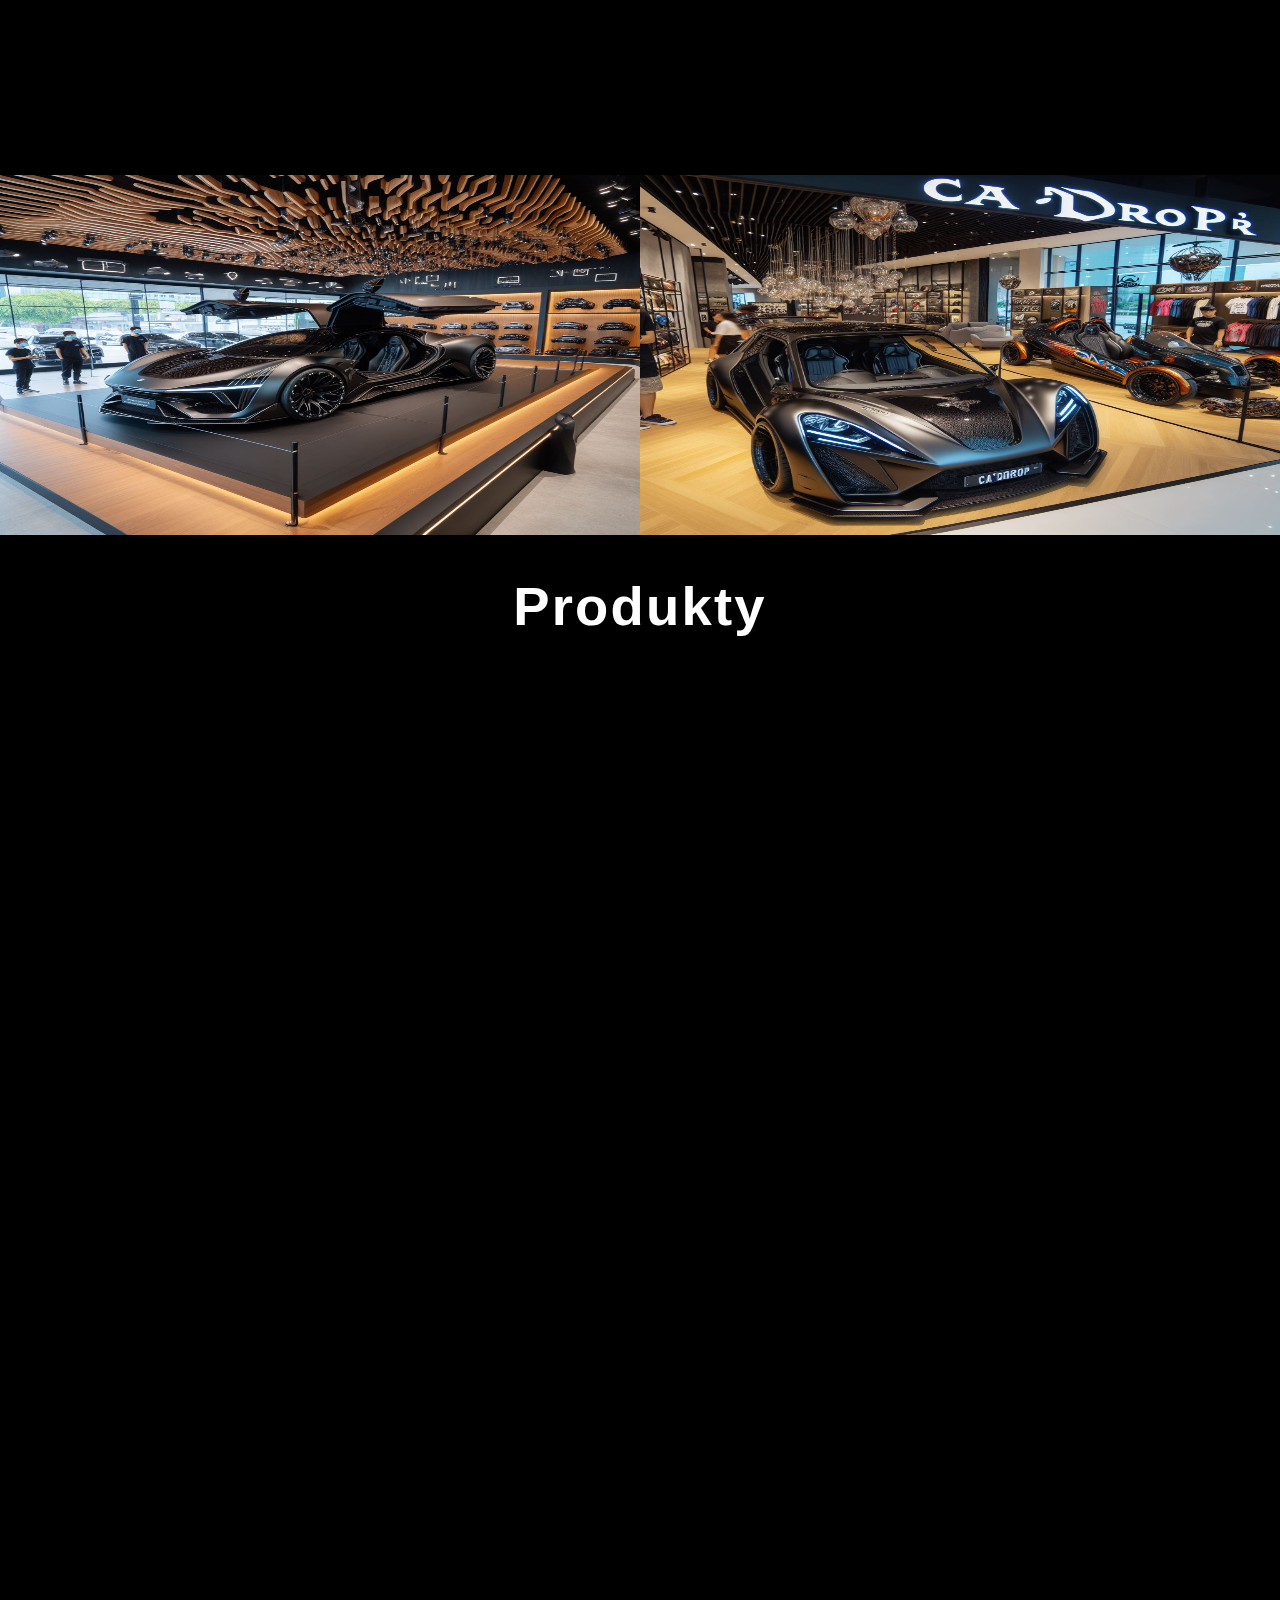
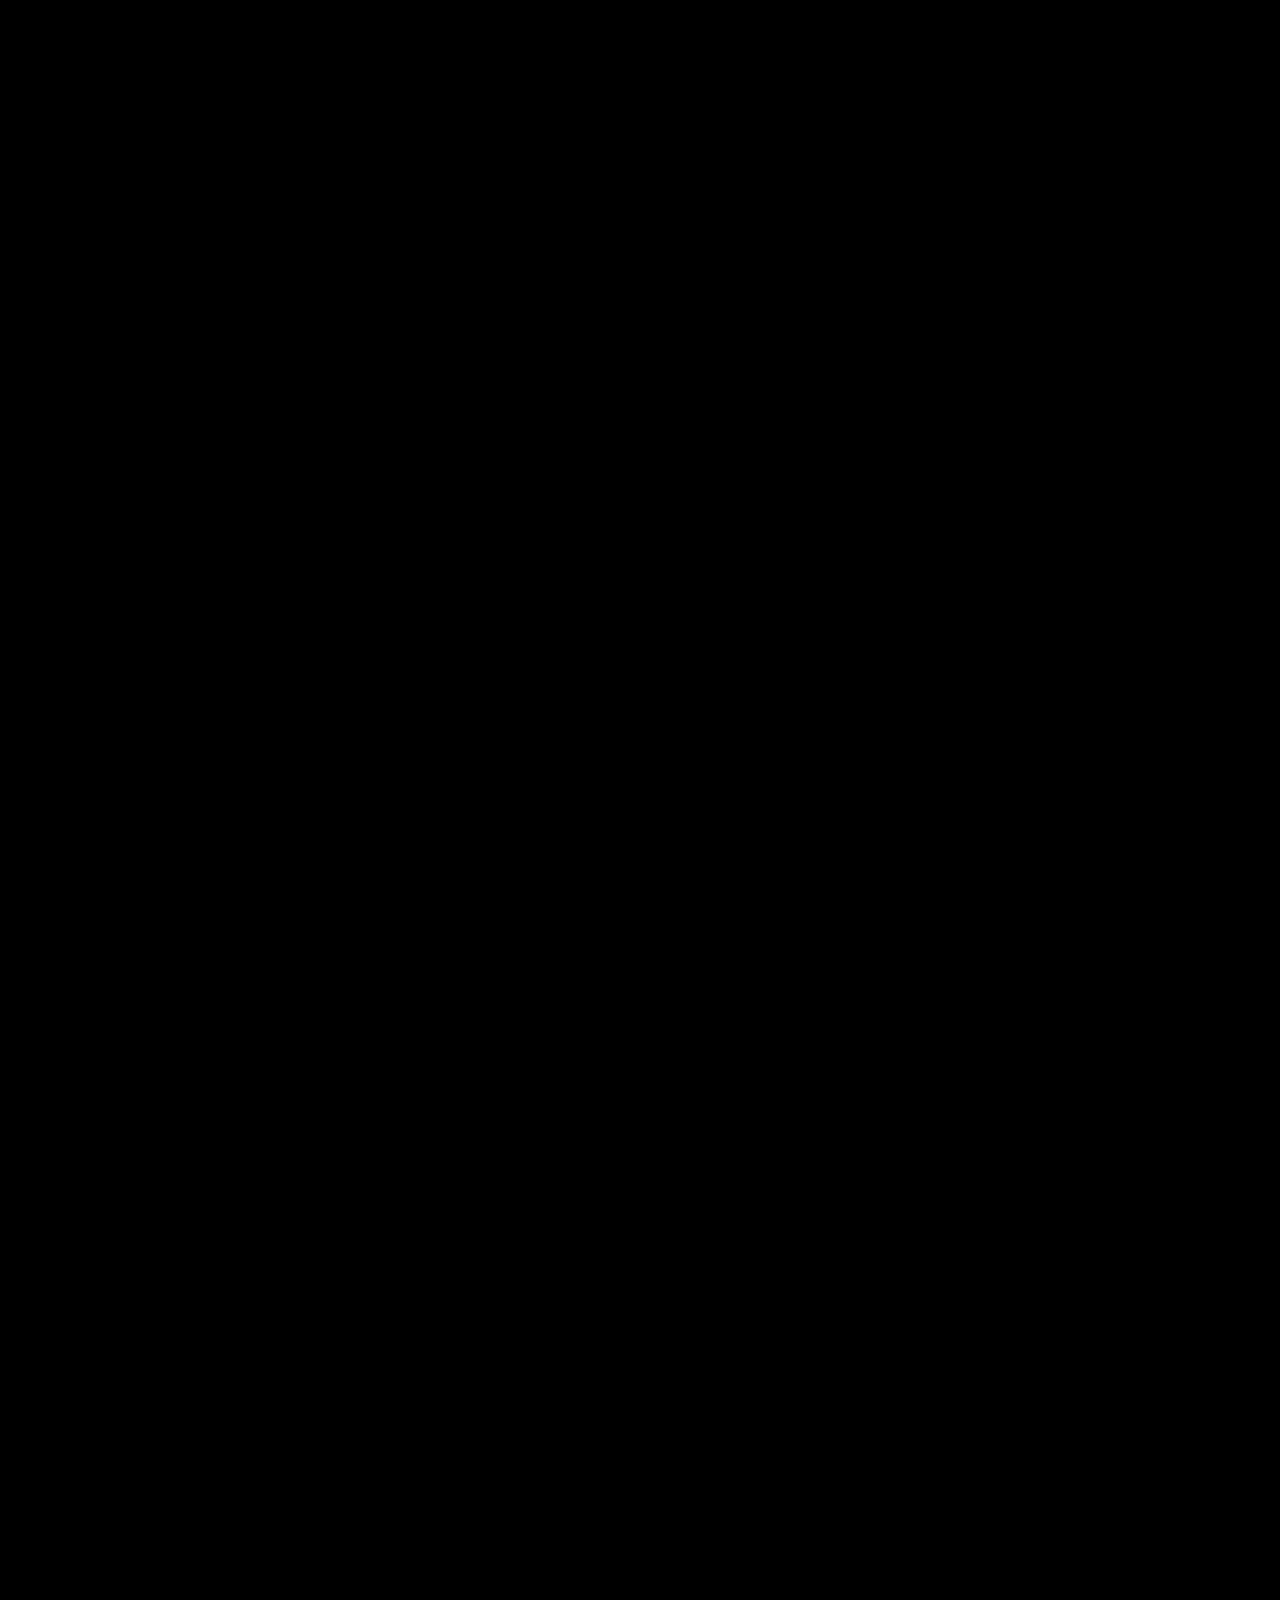
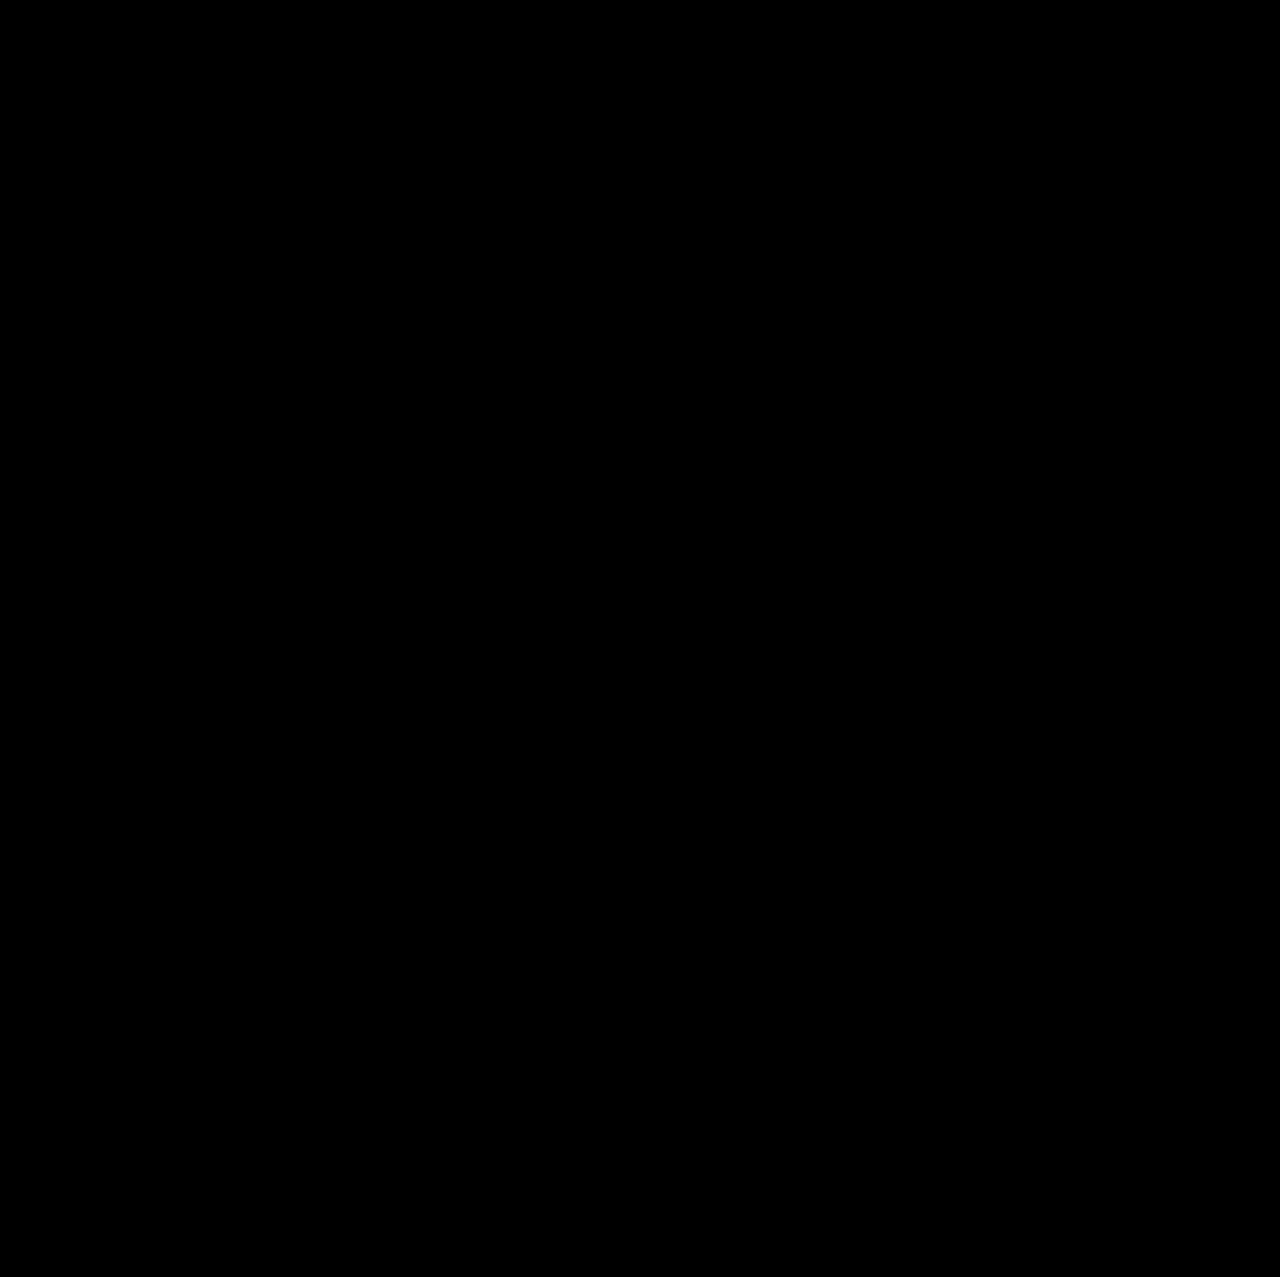
==== commit 018c5a7d: "Add new files" ====
--- a/index.html
+++ b/index.html
@@ -22,7 +22,7 @@
                 </div>
                 <nav>
                     <ul>
-                        <li><a href="#baner">Home</a></li>
+                        <li><a href="./loading/load.html">Ca'Blog'r</a></li>
                         <li><a href="./samochdy/cars.html" target="_blank" rel="noopener noreferrer">Cars</a></li>
                         <li><a href="./contact/contact.html" target="_blank" rel="noopener noreferrer">Contact</a></li>
                     </ul>
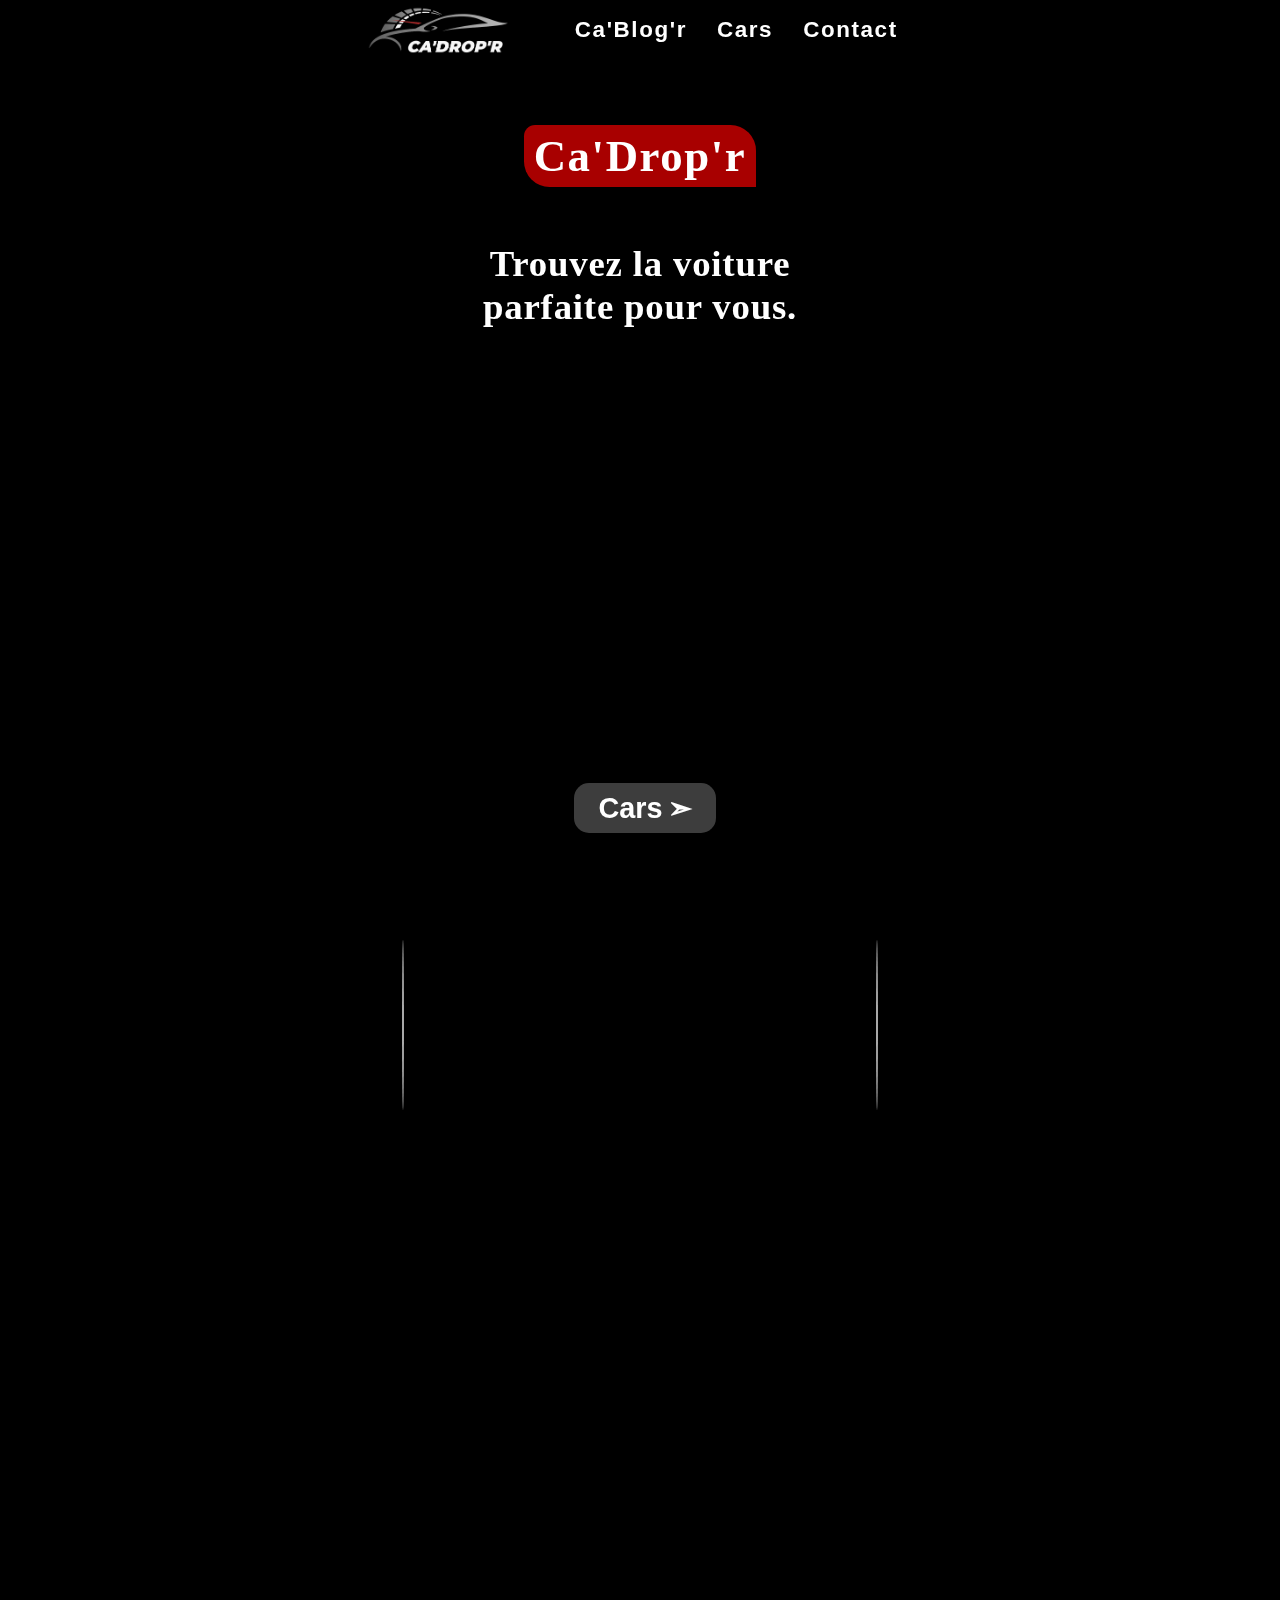
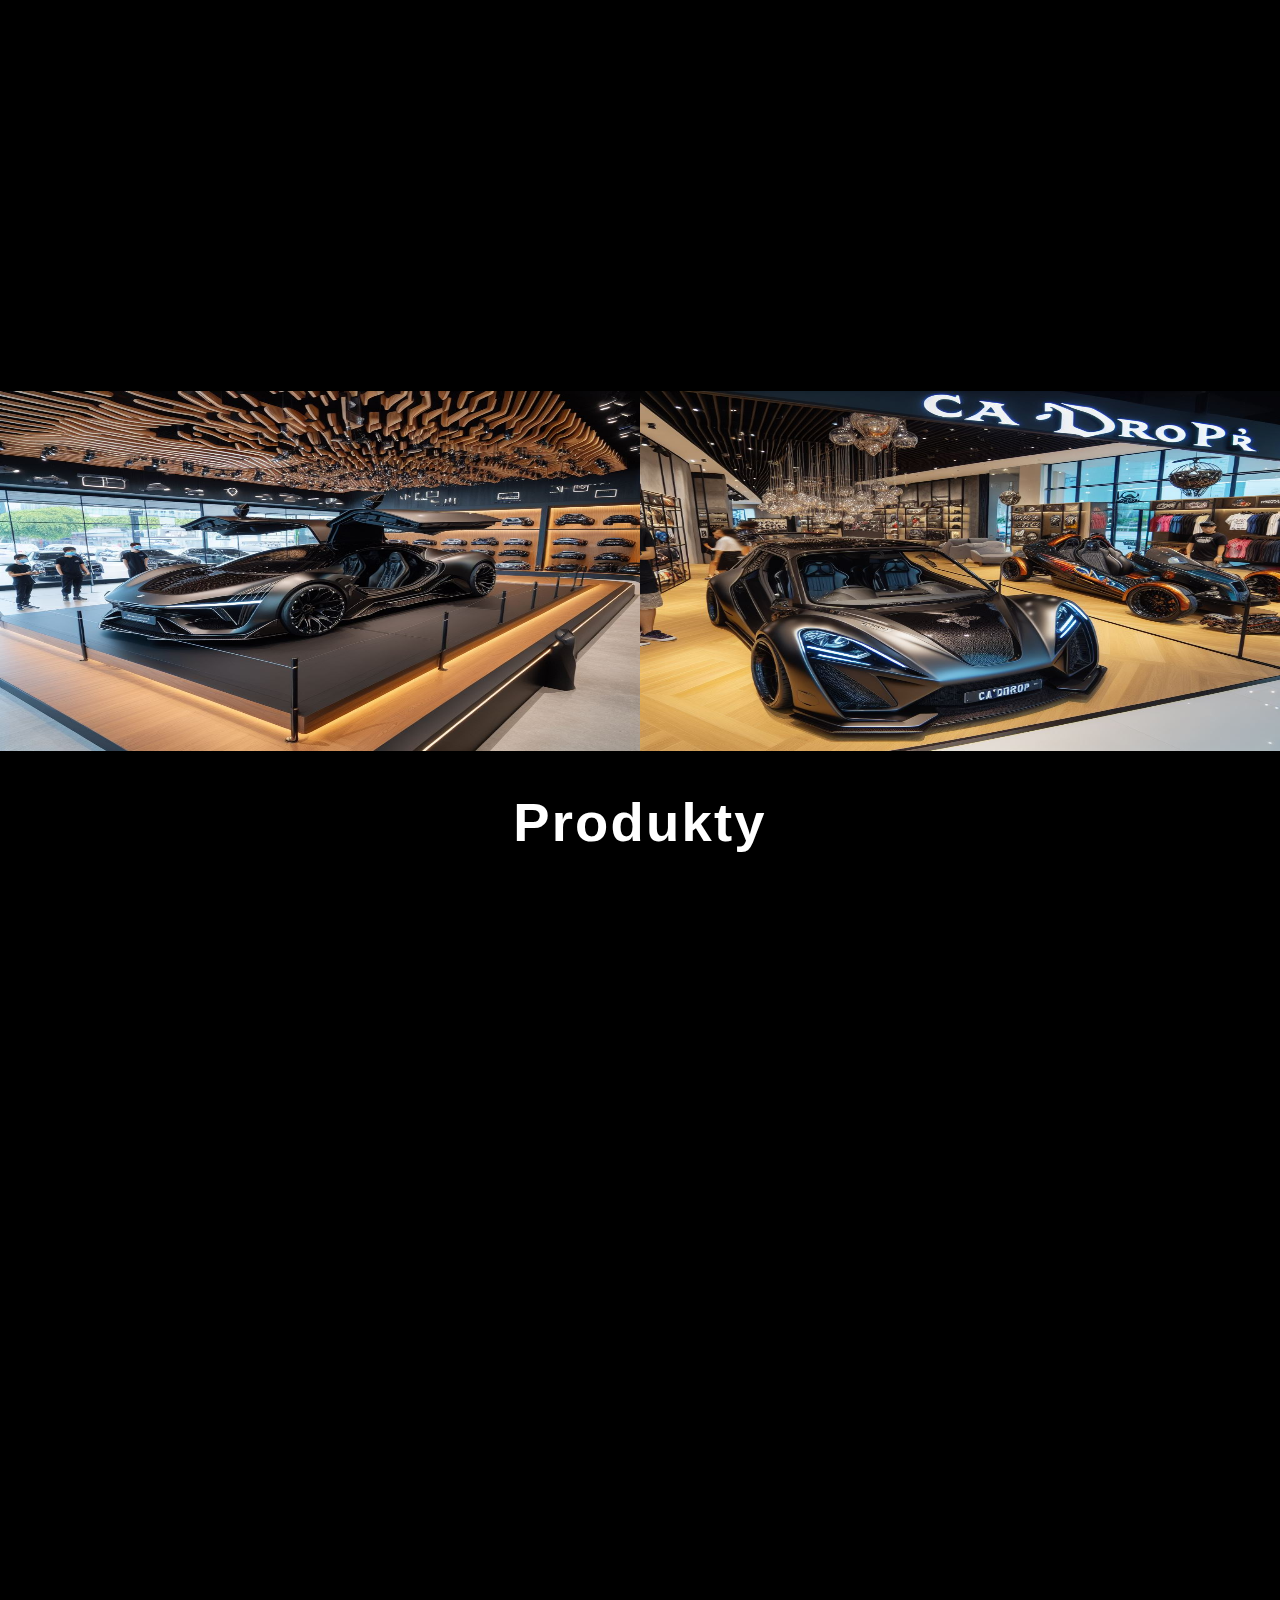
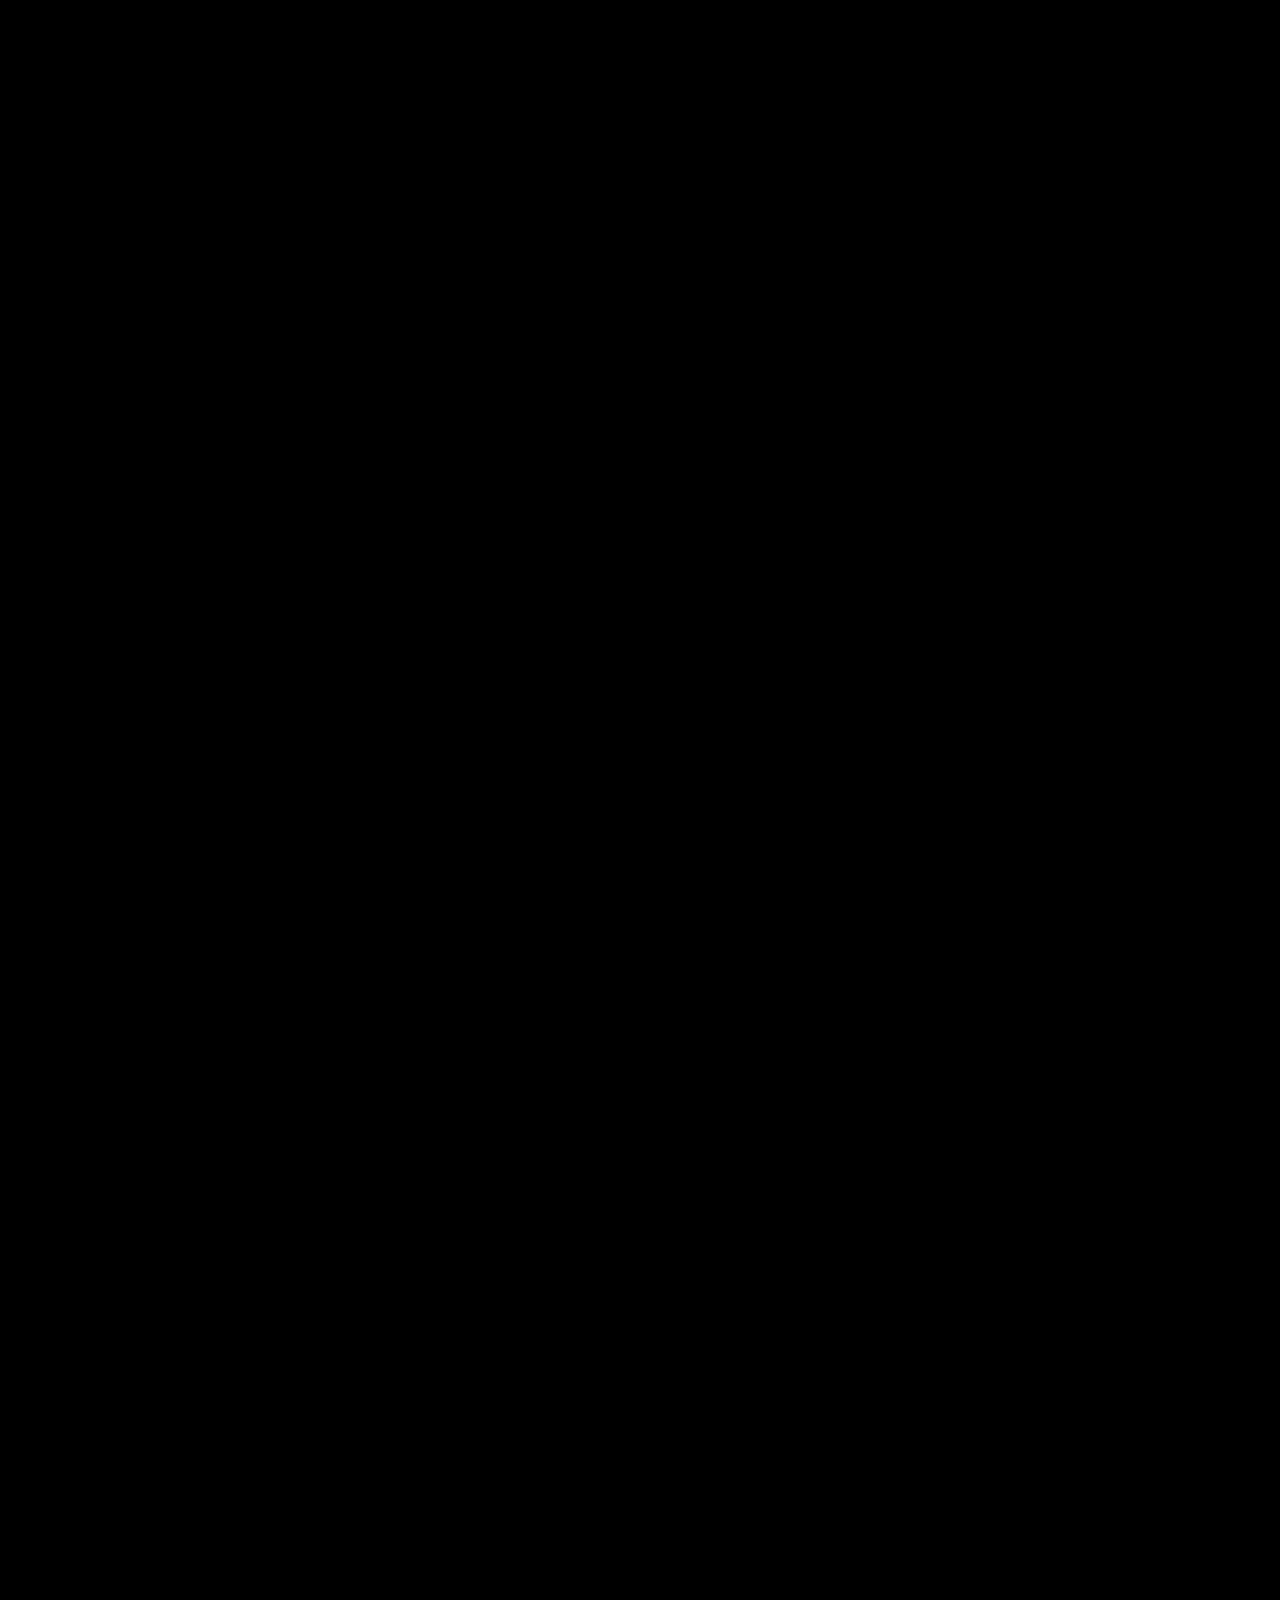
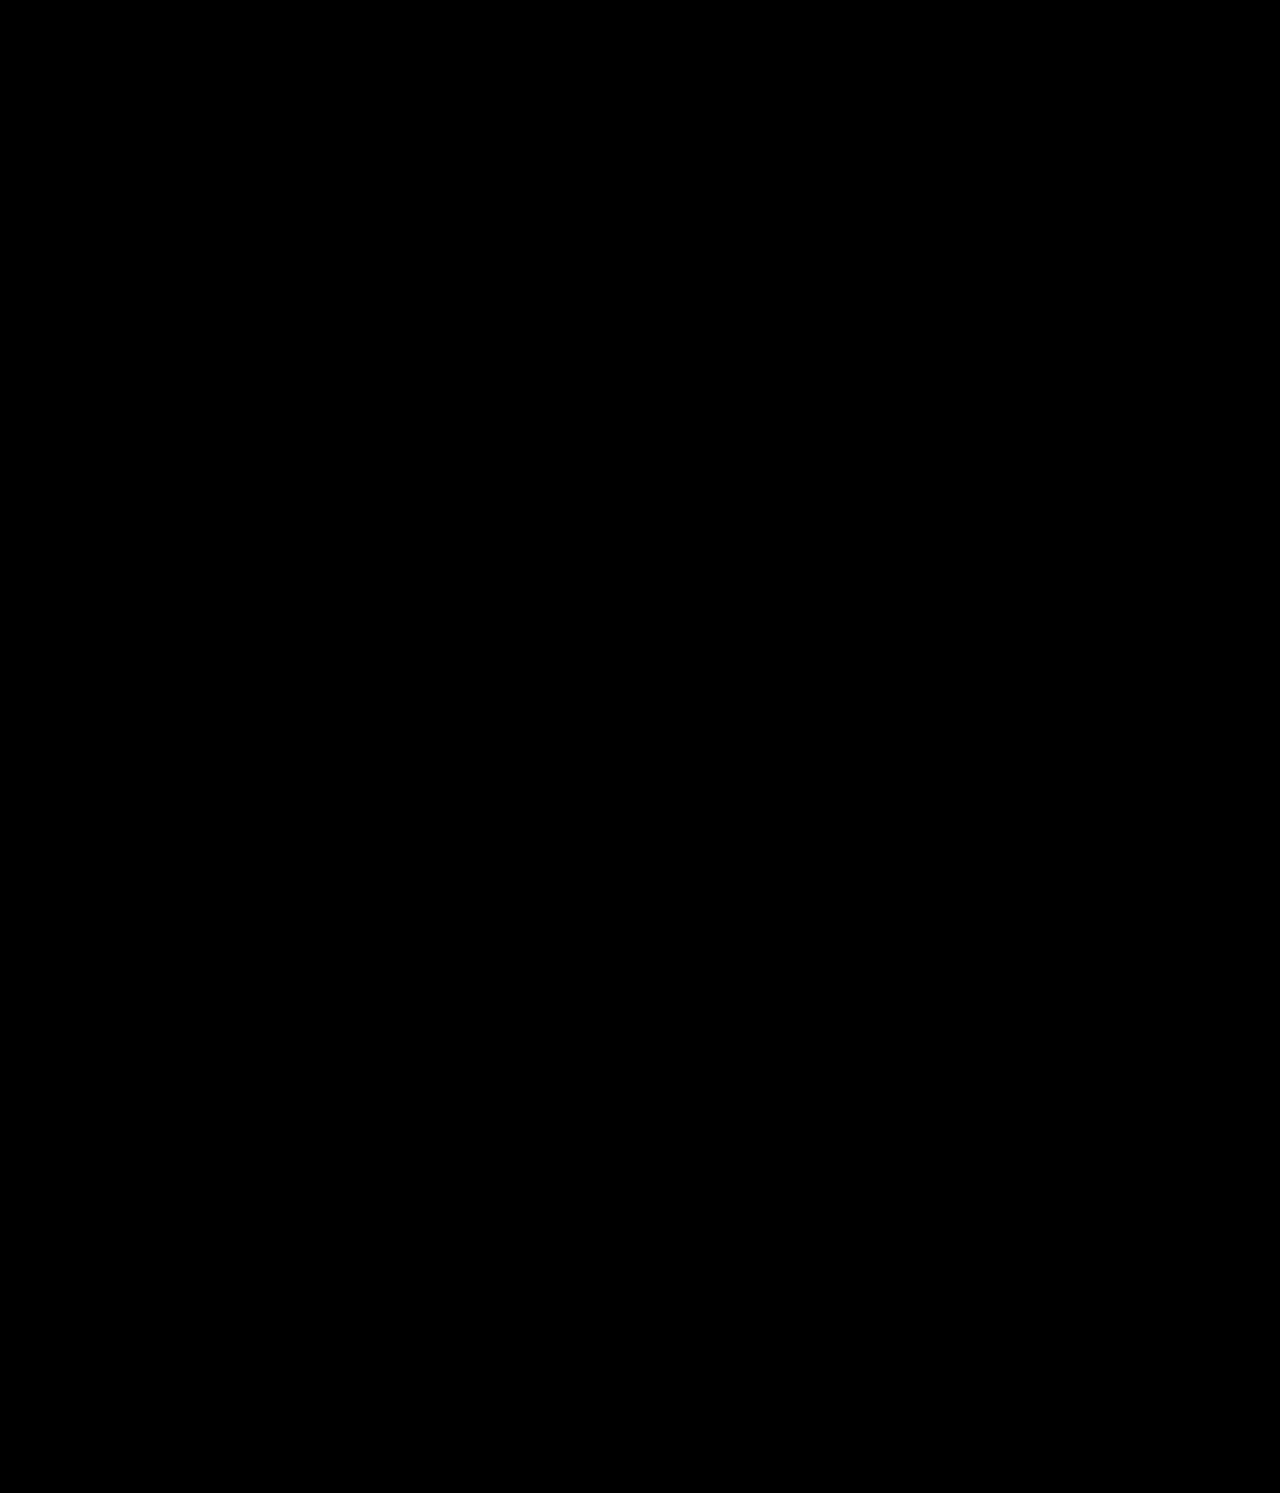
==== commit 7950310f: "Add new files" ====
--- a/index.html
+++ b/index.html
@@ -27,19 +27,27 @@
                         <li><a href="./contact/contact.html" target="_blank" rel="noopener noreferrer">Contact</a></li>
                     </ul>
                 </nav>
+                <div class="menu-aftr">
+                    <span><i class="fa-solid fa-bars fa-2xl" style="color: #fff;"></i></span>
+                </div>
             </div>
         </header>
         <main>
             <section id="baner">
-                <div class="text-contr hidden">
+                <video loop muted autoplay>
+                    <source src="./img/video/202407031052.mp4" type="video/mp4">
+                </video>
+                <div class="text-contr">
                     <h1>Ca'Drop'r</h1>
                     <h3>Trouvez la voiture parfaite pour vous.</h3>
-                    <p>
+                    <!--<p>
                         Odzwierciedlenie wyrafinowanego luksusu.
-                    </p>
+                    </p>-->
+                </div>
+                <div class="cars-bttn-d">
                     <button><a href="./samochdy/cars.html"><span style="margin-right: 5px;">Cars</span>&#10147;</a></button>
                 </div>
-                <div class="cars-contr hidden-rg">
+                <!--<div class="cars-contr">
                     <div class="swiper mySwiper">
                         <div class="swiper-wrapper">
                           <div class="swiper-slide"><img src="./img/cars/Remove background project (5).png" alt="car" class="imgg" title="Źródło: https://www.motor1.com/news/626889/bentley-continental-gtc-mansory-vitesse/"></div>
@@ -50,7 +58,7 @@
                           <div class="swiper-slide"><img src="./img/cars/Remove background project.png" alt="car" title="Źródło: https://www.motor1.com/photos/847639/mansory-gronos-coupe-evo-c-mercedes-benz-g-class/#7160563_mansory-gronos-coupe-evo-c-mercedes-benz-g-class"></div>
                         </div>
                     </div>
-                </div>
+                </div>-->
             </section>
             <section id="opis">
                 <div class="card-exp hidden-fast">
@@ -305,7 +313,17 @@
 
         setTimeout(() => {
             document.getElementById('wellcome-there').classList.toggle('fade');
+                setTimeout(() => {
+                document.getElementById('wellcome-there').classList.toggle('none-well');
+            }, 700)
         }, 700);
+
+        
+        menuShw = document.querySelector(".menu-aftr");
+        menuShw.onclick = function() {
+            navbr = document.querySelector("nav");
+            navbr.classList.toggle("active");
+        };
         
     </script>
 </body>
--- a/css/style.css
+++ b/css/style.css
@@ -121,8 +121,14 @@
     opacity: 0;
 }
 
+#wellcome-there.none-well {
+    opacity: 0;
+    z-index: -1;
+    display: none;
+}
+
 header {
-    width: 100%;
+    width: 100vw;
     height: 60px;
     display: flex;
     justify-content: center;
@@ -134,7 +140,7 @@
 }
 
 .in-header {
-    width: 100%;
+    width: fit-content;
     height: 60px;
     display: flex;
     justify-content: space-around;
@@ -146,9 +152,9 @@
 }
 
 .better-h {
-    width: 65%;
+    width: 100vw;
     margin: 16px 0px 0px 0px;
-    justify-content: space-between;
+    justify-content: center;
     padding: 0px 100px;
     border-radius: 24px;
     background-color: rgba(0, 0, 0, .7);
@@ -205,6 +211,24 @@
     background-color: rgba(0, 0, 0, .6);
 }
 
+.menu-aftr {
+    height: auto;
+    width: fit-content;
+    display: none;
+    justify-content: center;
+    align-items: center;
+    transition: .3s ease-in-out;
+    padding: 0px 15px;
+    cursor: pointer;
+    position: relative;
+    opacity: 1;
+}
+
+.menu-aftr:hover  {
+    opacity: .8;
+    background-color: rgba(0, 0, 0, .6);
+} 
+
 main {
     width: 100%;
     height: auto;
@@ -221,18 +245,31 @@
 }
 
 section#baner {
-    height: 76vh;
-    display: flex;
-    flex-direction: row;
-    justify-content: center;
-    align-items: center;
-    padding: 60px 20px 40px 20px;
-    gap: 90px;
-    background: linear-gradient(to bottom, rgba(0, 0, 0, .3), rgba(0, 0, 0, .89)), url(../img/luxury.jpg);
+    height: 100vh;
+    display: flex;
+    flex-direction: column;
+    justify-content: space-between;
+    align-items: center;
+    padding: 95px 20px 40px 20px;
+    gap: 0;
+    /*background: linear-gradient(to bottom, rgba(0, 0, 0, .3), rgba(0, 0, 0, .89)), url(../img/luxury.jpg);
     background-position: center 56%;
     background-repeat: no-repeat;
-    background-size: cover;
-    position: relative;
+    background-size: cover;*/
+    position: relative;
+}
+
+
+#baner video  {
+    position: absolute;
+    width: 100%;
+    height: 100%;
+    top: 0;
+    left: 0;
+    z-index: -1;
+    object-fit: cover;
+    object-position: center center;
+    filter: brightness(57%);
 }
 
 .text-contr {
@@ -241,7 +278,7 @@
     display: flex;
     flex-direction: column;
     justify-content: center;
-    align-items: flex-start;
+    align-items: center;
     gap: 10px;
     background-color: transparent;
     padding: 30px 20px;
@@ -260,21 +297,34 @@
 
 .text-contr h3 {
     color: white;
-    padding: 0px 0px 20px 2px;
+    padding: 15px 0px 20px 0px;
     font-size: 2.3rem;
     font-weight: 600;
     letter-spacing: 0.05rem;
+    text-align: center;
 }
 
 .text-contr p {
     color: rgb(255, 255, 255);
     font-weight: 500;
     font-size: 1.41rem;
-    text-align: justify;
-    padding: 0px 0px 25px 20px;
-}
-
-.text-contr button {
+    text-align: center;
+    padding: 0px 0px 25px 0px;
+}
+
+.cars-bttn-d {
+    width: auto;
+    height: auto;
+    display: flex;
+    flex-direction: column;
+    justify-content: center;
+    align-items: center;
+    gap: 0;
+    background-color: transparent;
+    padding: 10px 20px 35px 20px;
+}
+
+.cars-bttn-d  button {
     width: auto;
     height: auto;
     border: none;
@@ -285,27 +335,27 @@
     background-color: transparent;
 }
 
-.text-contr button a {
+.cars-bttn-d  button a {
     width: 100%;
     height: 100%;
     text-decoration: none;
     padding: .55rem 1.5rem;
     color: white;
-    background-color: rgb(219, 44, 0);
+    background-color: rgb(61, 61, 61);
     border-radius: 15px 15px 15px 15px;
     opacity: 1;
     font-size: 1.8rem;
     font-weight: 600;
-    transition: .1s ease-in;
-}
-
-.text-contr button a:hover {
-    background-color: rgb(124, 25, 0);
-    border-radius: 0px 35px 0px 35px;
-}
-
-.cars-contr {
-    width: 41rem;
+    transition: .25s ease-in;
+}
+
+.cars-bttn-d  button a:hover {
+    background-color: rgb(27, 27, 27);
+    border-radius: 0px 35px 35px 35px;
+}
+
+/*.cars-contr {
+    width: 47rem;
     height: 28rem;
     display: flex;
     justify-content: end;
@@ -314,7 +364,7 @@
 }
 
 .swiper {
-    width: 81%;
+    width: 93%;
     height: 100%;
     border-radius: 10px;
 }
@@ -326,10 +376,10 @@
     object-position: center;
     border-radius: 10px;
     transform: scale(1.05);
-}
+}*/
 
 section#opis {
-    background: linear-gradient(to bottom,  #870000, #190a05);
+    background: linear-gradient(to top, #101111, #414345);
     background-attachment: fixed;
     display: flex;
     flex-direction: row;
@@ -394,7 +444,7 @@
 }
 
 section#opis-2 {
-    background: linear-gradient(to bottom,  #870000, #190a05);
+    background: linear-gradient(to top, #101111, #414345);
     background-repeat: no-repeat;
     background-size: cover;
     background-attachment: fixed;
@@ -739,7 +789,7 @@
 }
 
 footer {
-    background: linear-gradient(to bottom,  #870000, #190a05);
+    background: linear-gradient(to top, #101111, #414345);
     /*background: linear-gradient(to top, #000000, #434343);*/
     background-position: center;
     background-repeat: no-repeat;
--- a/css/styleresp.css
+++ b/css/styleresp.css
@@ -495,7 +495,7 @@
     }
 }
 
-@media (max-width: 600px) {
+@media (max-width: 667px) {
 
     .container header .better-h {
         width: 90%;
@@ -621,4 +621,50 @@
     .container footer .copyright hr {
         width: 100%;
     }
+}
+
+@media (max-width: 410px) {
+    .container header {
+        padding: 0px 15px;
+    }
+
+    .container header .menu-aftr {
+        display: flex;
+    }
+    
+    .container header nav  {
+        position: absolute;
+        width: fit-content;
+        height: 0;
+        top: 74px;
+        left: 0;
+        right: 0;
+        width: 100vw;
+        transition: .3s ease-in-out ;
+        background-color: rgba(0, 0, 0, .7);
+        backdrop-filter: saturate(180%) blur(4px);
+        overflow: hidden;
+        transition: .4s ease-in-out;
+    }
+
+    .container header nav.active {
+        height: 300px;
+    }
+
+    .container header nav ul {
+        display: block;
+        width: fit-content;
+        margin: 25px auto 0 auto;
+        opacity: 0;
+        transition: .4s ease-in-out;
+    }
+
+    .container header nav.active ul {
+        opacity: 1;
+    }
+
+    .container header nav ul li a {
+        margin-bottom:  10px;
+        padding: 0px 10px;
+    }
 }